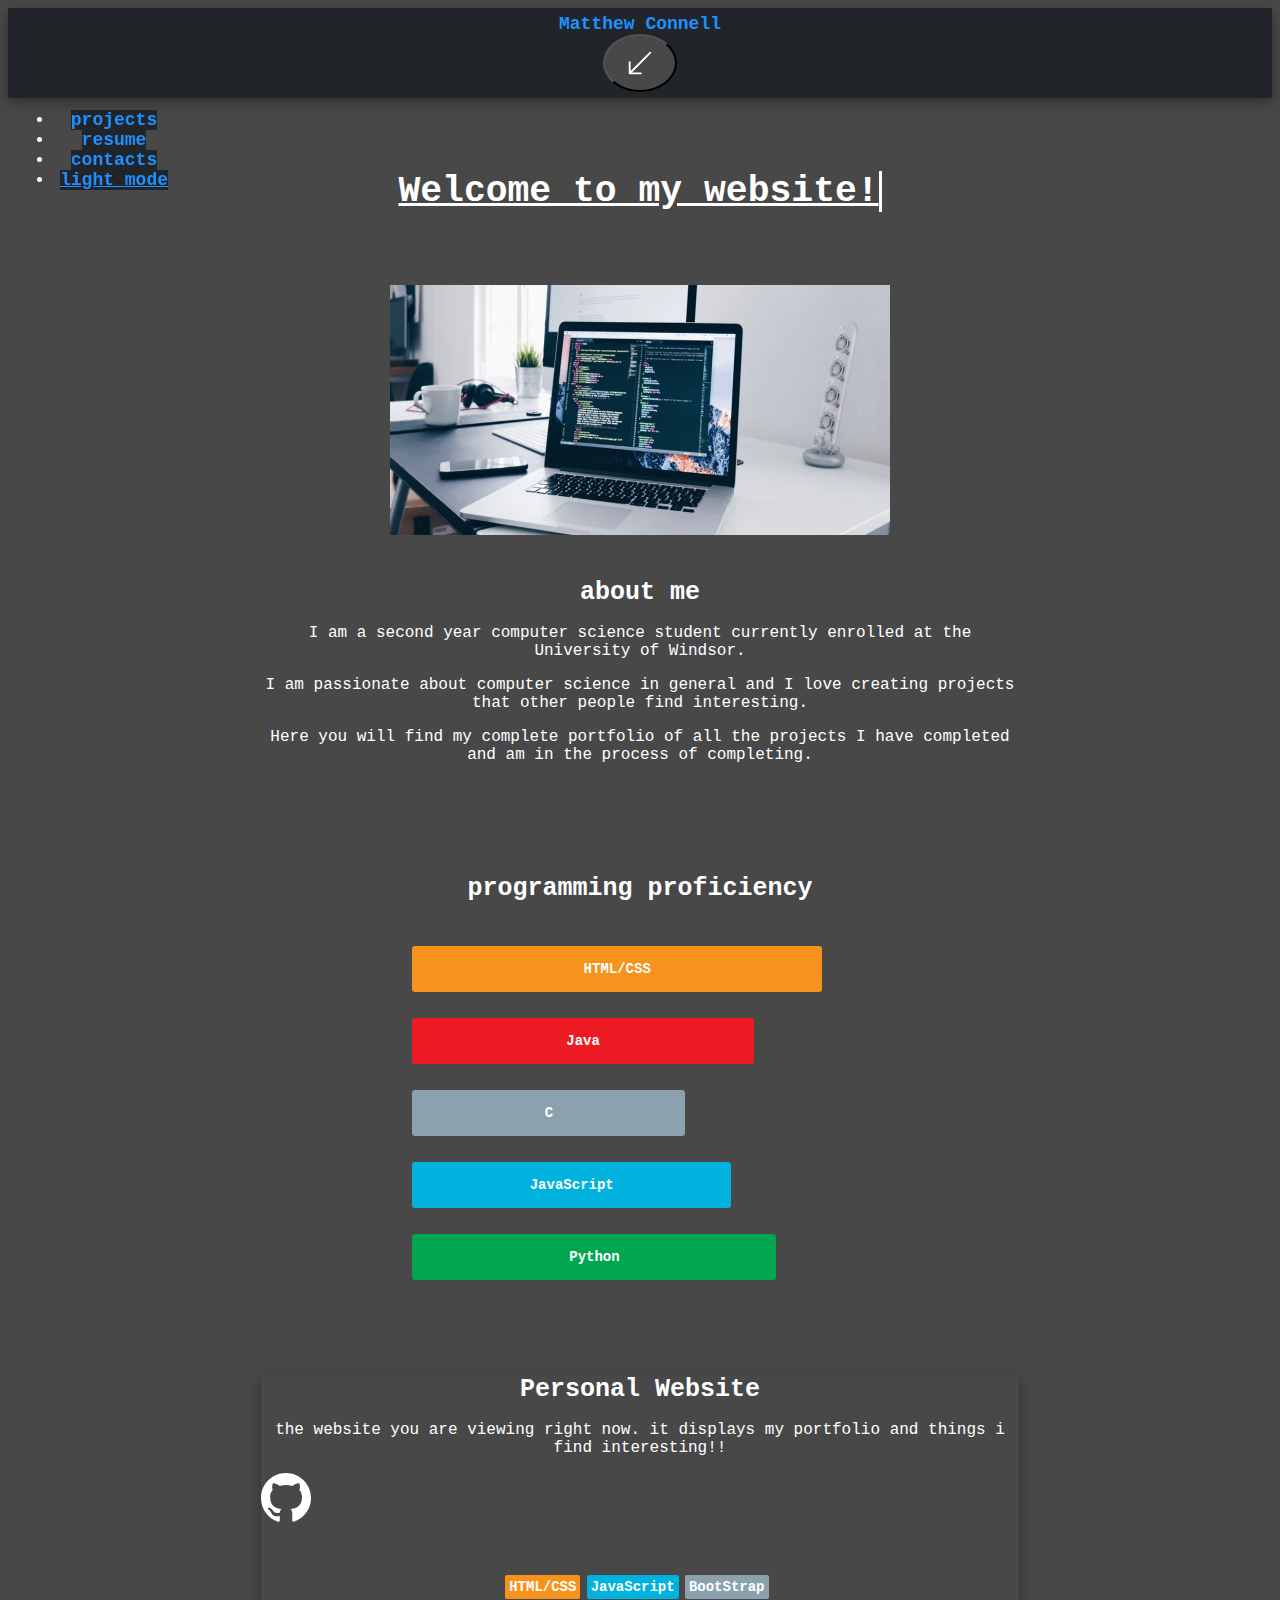
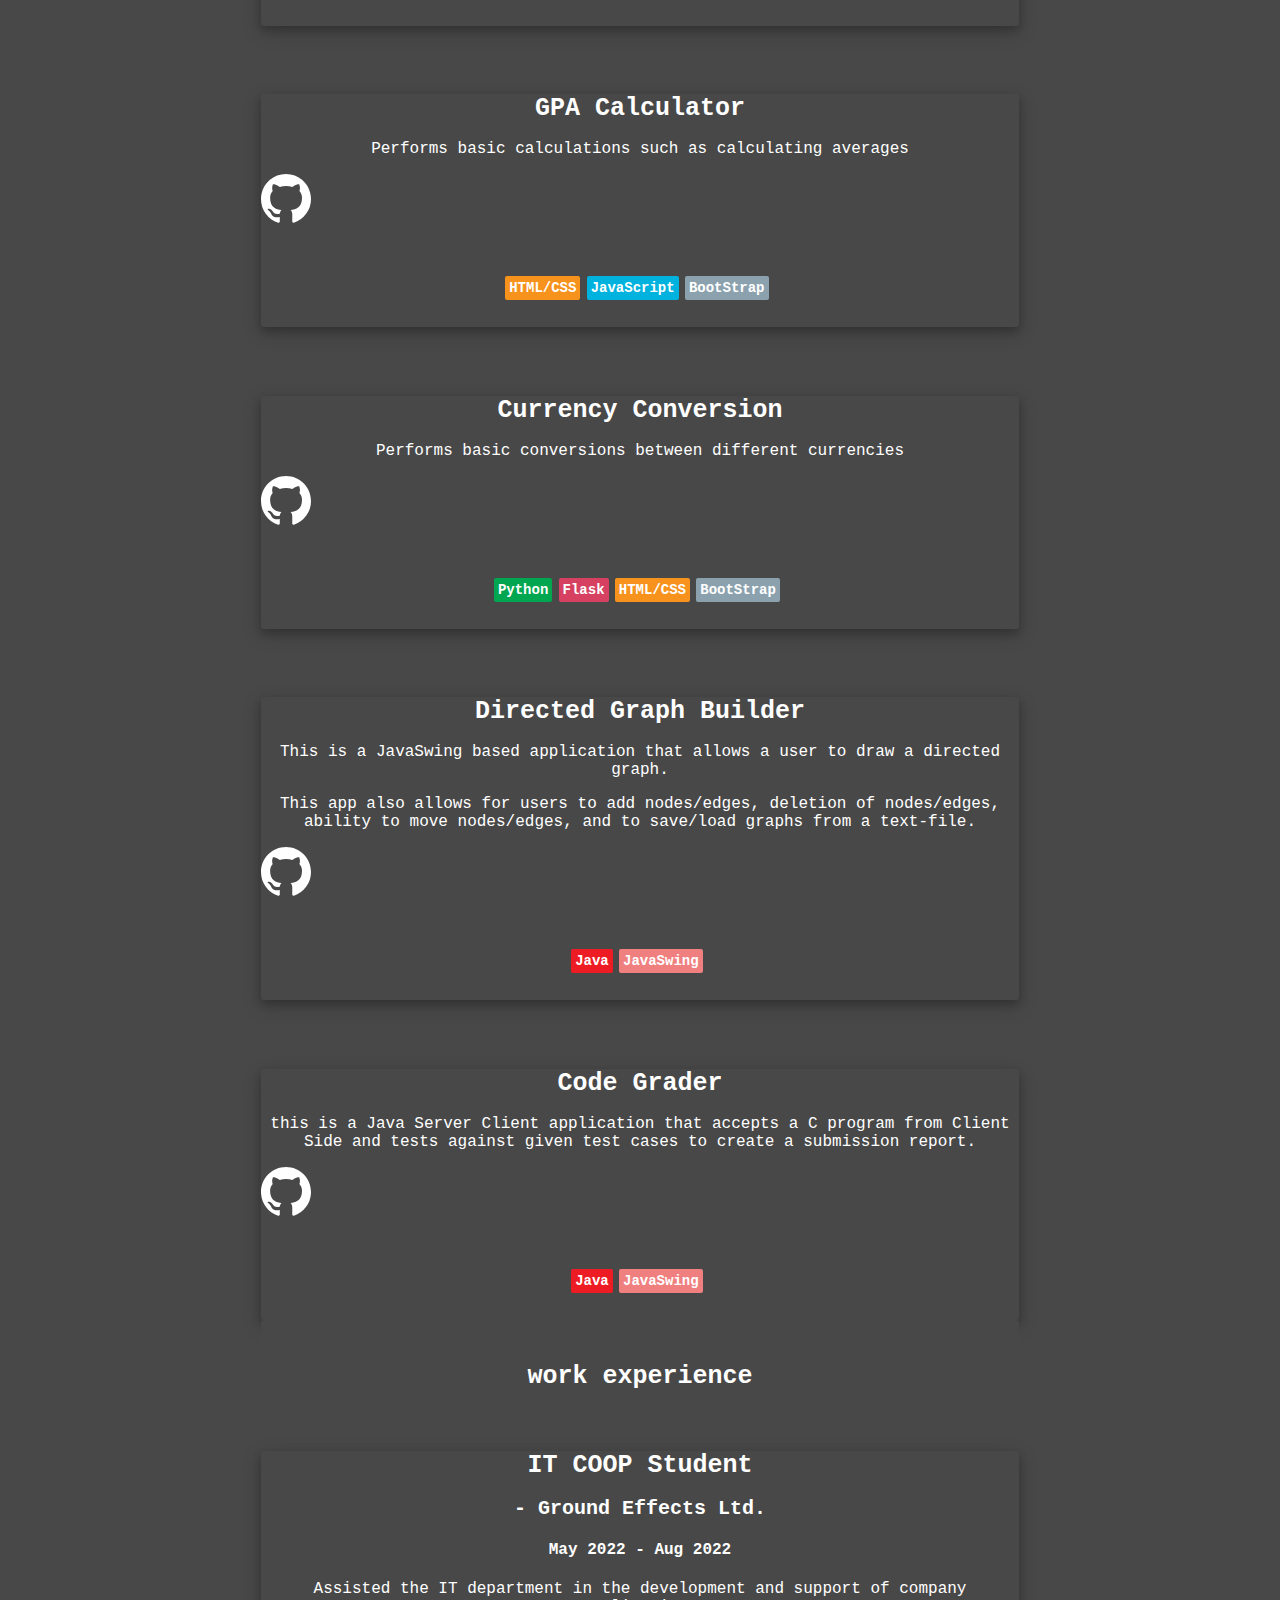
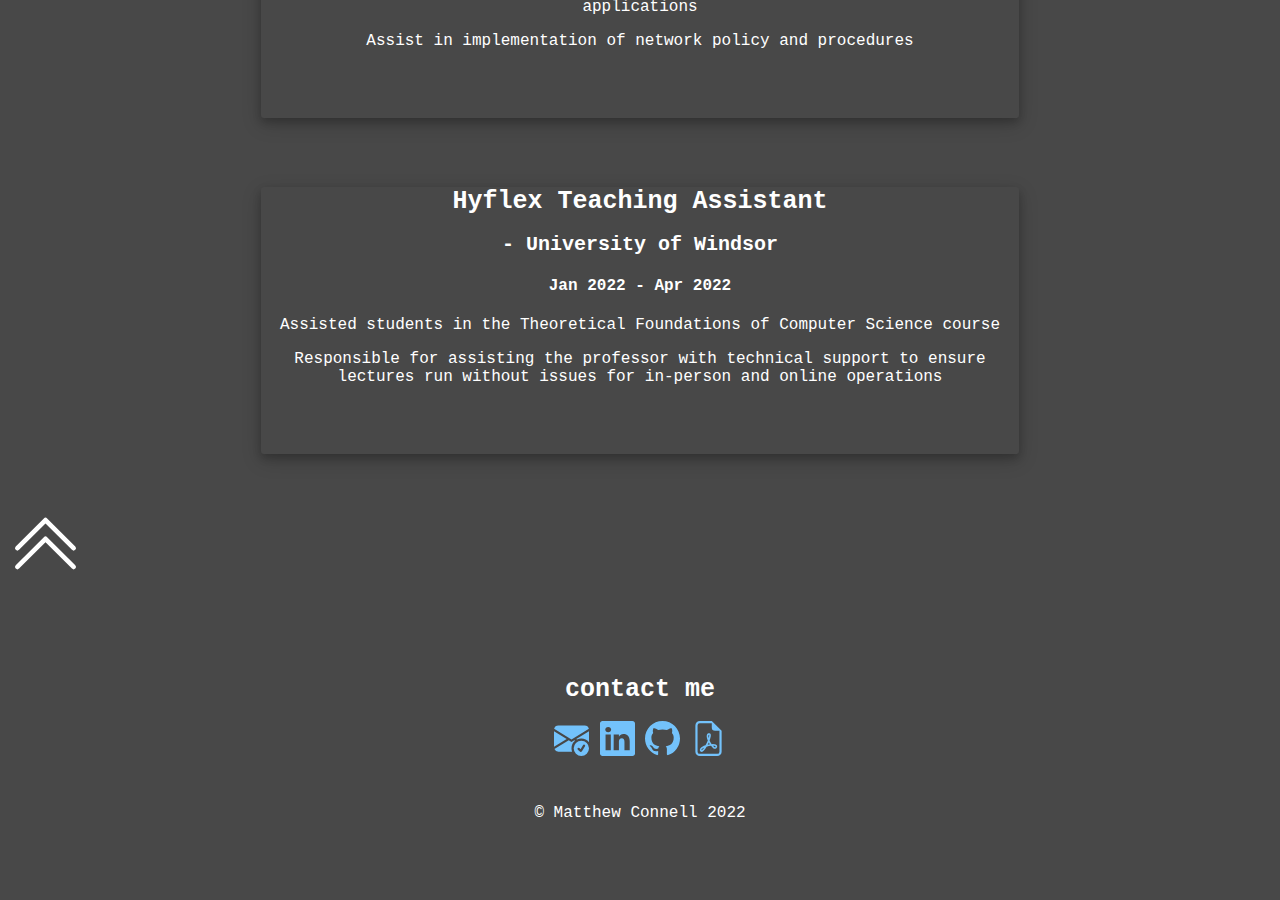
==== index.html @ 7f00cccf "Update index.html" ====
<!DOCTYPE html>
<html>
	<head class="sticky-top" style="background-color: #212529;">
		<meta charset="utf-8">
		<meta name="viewport" content="width=device-width, initial-scale=1">

		<link id="theme" rel="stylesheet" type="text/css" href="dark-theme.css" /> 
		<script rel="script"type="text/javascript" src="script.js"></script>

		<!-- CSS only -->
		<link href="https://cdn.jsdelivr.net/npm/bootstrap@5.1.2/dist/css/bootstrap.min.css" rel="stylesheet" integrity="sha384-uWxY/CJNBR+1zjPWmfnSnVxwRheevXITnMqoEIeG1LJrdI0GlVs/9cVSyPYXdcSF" crossorigin="anonymous">
		<!--Jquery-->
		<script src="https://ajax.googleapis.com/ajax/libs/jquery/3.6.0/jquery.min.js"></script>
		<!-- JavaScript Bundle with Popper -->
		<script src="https://cdn.jsdelivr.net/npm/bootstrap@5.1.2/dist/js/bootstrap.bundle.min.js" integrity="sha384-kQtW33rZJAHjgefvhyyzcGF3C5TFyBQBA13V1RKPf4uH+bwyzQxZ6CmMZHmNBEfJ" crossorigin="anonymous"></script>	
		<!--Bootstap icons-->
		<link rel=”stylesheet” href=”https://cdn.jsdelivr.net/npm/bootstrap-icons@1.8.0/font/bootstrap-icons.css” />
		

		<title>Matthew Connell</title>

		<link rel="icon" href="https://icons.iconarchive.com/icons/paomedia/small-n-flat/1024/terminal-icon.png">



	</head>


	<body class='container-fluid'>



		<nav id="top" class="navbar navbar-expand-md navbar-dark bg-dark sticky-top">
			<div class="container-fluid" style="background-color: #212529;">
				<a class="navbar-brand" href="#">Matthew Connell</a>
				<div class="navbar-header">
					<button type="button" onclick="toggleButtonIcon()" class="navbar-toggler" data-bs-toggle="collapse" data-bs-target="#navbarHeaderCollapse" aria-expanded="false" aria-label="Toggle navigation">
						<svg id="iconSvg" xmlns="http://www.w3.org/2000/svg" width="30" height="30" fill="currentColor" class="bi bi-arrow-down-left" viewBox="0 0 16 16">
							<path id="iconPath" fill-rule="evenodd" d="M2 13.5a.5.5 0 0 0 .5.5h6a.5.5 0 0 0 0-1H3.707L13.854 2.854a.5.5 0 0 0-.708-.708L3 12.293V7.5a.5.5 0 0 0-1 0v6z"/>
						  </svg>
					</button>
				</div>
				<div class="collapse navbar-collapse justify-content-end" id="navbarHeaderCollapse">
					
						<ul class="nav navbar-nav navbar-right">
							<li class="nav-item"style="min-width: 120px;">
								<a onclick="toggleButtonIcon()" href="#project1" class="nav-link text-light">projects</a>
							</li>
							<li class="nav-item"style="min-width: 120px;">
								<a onclick="toggleButtonIcon()" href="Connell_Matthew_ResumeS2022.pdf" class="nav-link active text-light">resume</a>
							</li>
							<li class="nav-item"style="min-width: 120px;">
								<a onclick="toggleButtonIcon()" href="#contacts" class="nav-link text-light">contacts</a>
							</li>
							<li class="nav-item"style="min-width: 120px;">
								<a  onclick="toggleTheme()" class="nav-link text-light"tabindex="-1" id="myText" style="text-decoration: underline;">light mode</a>
							</li>
						</ul>

				</div>
			</div>

		</nav>
	

<!-- here is a change-->

		<br>
		<div class="wrapper">
			<div class="typing-demo">
			Welcome to my website!<br>
			</div>
		</div>
		
		<br>
	
		<img src="coding.webp"class = "img" width="500" height="250">

		<br>
		
		<div class = "container" id = "aboutme">
			<h1>about me</h1>
			<title>about me</title>
			<p>I am a second year computer science student currently enrolled at the University of Windsor.</p>
			<p>I am passionate about computer science in general and I love creating projects that other people find interesting.</p>
			<p>Here you will find my complete portfolio of all the projects I have completed and am in the process of completing.</p>
			<br>

		</div>
		<br><br>

		<div class="container-prog">
			<h1>programming proficiency</h1>
			<br>
			<div class="container-prog">
				<div class="skills html"><p style="font-size: 14px;">HTML/CSS</p></div>
			</div>
			<br>
			<div class="container-prog">
				<div class="skills java"><p style="font-size: 14px;">Java</p></div>
			</div>
			<br>
			<div class="container-prog">
				<div class="skills c"><p style="font-size: 14px;">C</p></div>
			</div>
			<br>
			<div class="container-prog">
				<div class="skills js"><p style="font-size: 14px;">JavaScript</p></div>
			</div>
			<br>
			<div class="container-prog">
				<div class="skills python"><p style="font-size: 14px;">Python</p></div>
			</div>
			<br>
		</div>

		<br><br>

		<div class="container" id="project1" style="  box-shadow: 0 4px 8px 0 rgba(0, 0, 0, 0.2), 0 6px 20px 0 rgba(0, 0, 0, 0.19);">
			<h1>
				
			</h1>
			<h1>Personal Website</h1>
			<p>the website you are viewing right now. it displays my portfolio and things i find interesting!!</p>

			<div class="d-flex justify-content-center align-items-center" style="height:75px;">
				<a class="github" href="https://github.com/matt-connell/matt-connell.github.io">
					<svg xmlns="http://www.w3.org/2000/svg" width="50" height="50" fill="currentColor" class="bi bi-github" viewBox="0 0 16 16">
						<path d="M8 0C3.58 0 0 3.58 0 8c0 3.54 2.29 6.53 5.47 7.59.4.07.55-.17.55-.38 0-.19-.01-.82-.01-1.49-2.01.37-2.53-.49-2.69-.94-.09-.23-.48-.94-.82-1.13-.28-.15-.68-.52-.01-.53.63-.01 1.08.58 1.23.82.72 1.21 1.87.87 2.33.66.07-.52.28-.87.51-1.07-1.78-.2-3.64-.89-3.64-3.95 0-.87.31-1.59.82-2.15-.08-.2-.36-1.02.08-2.12 0 0 .67-.21 2.2.82.64-.18 1.32-.27 2-.27.68 0 1.36.09 2 .27 1.53-1.04 2.2-.82 2.2-.82.44 1.1.16 1.92.08 2.12.51.56.82 1.27.82 2.15 0 3.07-1.87 3.75-3.65 3.95.29.25.54.73.54 1.48 0 1.07-.01 1.93-.01 2.2 0 .21.15.46.55.38A8.012 8.012 0 0 0 16 8c0-4.42-3.58-8-8-8z"/>
					</svg>
				</a>
			</div>
			<br>
			<div class="center">
				<span class="badge rounded-pill bg-html"> HTML/CSS </span>&nbsp;
				<span class="badge rounded-pill bg-js"> JavaScript </span>&nbsp;
				<span class="badge rounded-pill bg-bs"> BootStrap </span>&nbsp;
			</div>
			<br>
		</div>

		<br><br>

		<div class="container"  id="project2" style="  box-shadow: 0 4px 8px 0 rgba(0, 0, 0, 0.2), 0 6px 20px 0 rgba(0, 0, 0, 0.19);">
			<h1>GPA Calculator</h1>
			<p>Performs basic calculations such as calculating averages</p>

			<div class="d-flex justify-content-center align-items-center" style="height:75px;">
				<a class="github" href="https://github.com/matt-connell/GPA-Calculator">
					<svg xmlns="http://www.w3.org/2000/svg" width="50" height="50" fill="currentColor" class="bi bi-github" viewBox="0 0 16 16">
						<path d="M8 0C3.58 0 0 3.58 0 8c0 3.54 2.29 6.53 5.47 7.59.4.07.55-.17.55-.38 0-.19-.01-.82-.01-1.49-2.01.37-2.53-.49-2.69-.94-.09-.23-.48-.94-.82-1.13-.28-.15-.68-.52-.01-.53.63-.01 1.08.58 1.23.82.72 1.21 1.87.87 2.33.66.07-.52.28-.87.51-1.07-1.78-.2-3.64-.89-3.64-3.95 0-.87.31-1.59.82-2.15-.08-.2-.36-1.02.08-2.12 0 0 .67-.21 2.2.82.64-.18 1.32-.27 2-.27.68 0 1.36.09 2 .27 1.53-1.04 2.2-.82 2.2-.82.44 1.1.16 1.92.08 2.12.51.56.82 1.27.82 2.15 0 3.07-1.87 3.75-3.65 3.95.29.25.54.73.54 1.48 0 1.07-.01 1.93-.01 2.2 0 .21.15.46.55.38A8.012 8.012 0 0 0 16 8c0-4.42-3.58-8-8-8z"/>
					</svg>
				</a>
			</div>
			<br>
			<div class="center">
				<span class="badge rounded-pill bg-html"> HTML/CSS </span>&nbsp;
				<span class="badge rounded-pill bg-js"> JavaScript </span>&nbsp;
				<span class="badge rounded-pill bg-bs"> BootStrap </span>&nbsp;
			</div>
			<br>

		</div>

		<br><br>
		
		<div class="container"  id="project3" style="  box-shadow: 0 4px 8px 0 rgba(0, 0, 0, 0.2), 0 6px 20px 0 rgba(0, 0, 0, 0.19);">
			<h1>Currency Conversion</h1>
			<p>Performs basic conversions between different currencies</p>

			<div class="d-flex justify-content-center align-items-center" style="height:75px;">
				<a class="github" href="https://github.com/matt-connell/Currency-Conversion">
					<svg xmlns="http://www.w3.org/2000/svg" width="50" height="50" fill="currentColor" class="bi bi-github" viewBox="0 0 16 16">
						<path d="M8 0C3.58 0 0 3.58 0 8c0 3.54 2.29 6.53 5.47 7.59.4.07.55-.17.55-.38 0-.19-.01-.82-.01-1.49-2.01.37-2.53-.49-2.69-.94-.09-.23-.48-.94-.82-1.13-.28-.15-.68-.52-.01-.53.63-.01 1.08.58 1.23.82.72 1.21 1.87.87 2.33.66.07-.52.28-.87.51-1.07-1.78-.2-3.64-.89-3.64-3.95 0-.87.31-1.59.82-2.15-.08-.2-.36-1.02.08-2.12 0 0 .67-.21 2.2.82.64-.18 1.32-.27 2-.27.68 0 1.36.09 2 .27 1.53-1.04 2.2-.82 2.2-.82.44 1.1.16 1.92.08 2.12.51.56.82 1.27.82 2.15 0 3.07-1.87 3.75-3.65 3.95.29.25.54.73.54 1.48 0 1.07-.01 1.93-.01 2.2 0 .21.15.46.55.38A8.012 8.012 0 0 0 16 8c0-4.42-3.58-8-8-8z"/>
					</svg>
				</a>
			</div>
			<br>
			<div class="center">
				<span class="badge rounded-pill bg-py"> Python </span>&nbsp;
				<span class="badge rounded-pill bg-fl"> Flask </span>&nbsp;
				<span class="badge rounded-pill bg-html"> HTML/CSS </span>&nbsp;
				<span class="badge rounded-pill bg-bs"> BootStrap </span>&nbsp;

			</div>
			<br>
		</div>
		<br><br>
		
		<div class="container"  id="project4" style="  box-shadow: 0 4px 8px 0 rgba(0, 0, 0, 0.2), 0 6px 20px 0 rgba(0, 0, 0, 0.19);">
			<h1>Directed Graph Builder</h1>
			<p>This is a JavaSwing based application that allows a user to draw a directed graph.</p>
			<p>This app also allows for users to add nodes/edges, deletion of nodes/edges, ability to move nodes/edges, and to save/load graphs from a text-file.</p>

			<div class="d-flex justify-content-center align-items-center" style="height:75px;">
				<a class="github" href="https://github.com/matt-connell/Directed-Graph-Builder">
					<svg xmlns="http://www.w3.org/2000/svg" width="50" height="50" fill="currentColor" class="bi bi-github" viewBox="0 0 16 16">
						<path d="M8 0C3.58 0 0 3.58 0 8c0 3.54 2.29 6.53 5.47 7.59.4.07.55-.17.55-.38 0-.19-.01-.82-.01-1.49-2.01.37-2.53-.49-2.69-.94-.09-.23-.48-.94-.82-1.13-.28-.15-.68-.52-.01-.53.63-.01 1.08.58 1.23.82.72 1.21 1.87.87 2.33.66.07-.52.28-.87.51-1.07-1.78-.2-3.64-.89-3.64-3.95 0-.87.31-1.59.82-2.15-.08-.2-.36-1.02.08-2.12 0 0 .67-.21 2.2.82.64-.18 1.32-.27 2-.27.68 0 1.36.09 2 .27 1.53-1.04 2.2-.82 2.2-.82.44 1.1.16 1.92.08 2.12.51.56.82 1.27.82 2.15 0 3.07-1.87 3.75-3.65 3.95.29.25.54.73.54 1.48 0 1.07-.01 1.93-.01 2.2 0 .21.15.46.55.38A8.012 8.012 0 0 0 16 8c0-4.42-3.58-8-8-8z"/>
					</svg>
				</a>
			</div>
			<br>
			<div class="center">
				<span class="badge rounded-pill bg-java"> Java </span>&nbsp;
				<span class="badge rounded-pill bg-javasw"> JavaSwing </span>&nbsp;

			</div>
			<br>
		</div>
		<br><br>
		
		<div class="container"  id="project5" style="  box-shadow: 0 4px 8px 0 rgba(0, 0, 0, 0.2), 0 6px 20px 0 rgba(0, 0, 0, 0.19);">
			<h1>Code Grader</h1>
			<p>this is a Java Server Client application that accepts a C program from Client Side and tests against given test cases to create a submission report.</p>
			<div class="d-flex justify-content-center align-items-center" style="height:75px;">
				<a class="github" href="https://github.com/matt-connell/Code-Grader">
					<svg xmlns="http://www.w3.org/2000/svg" width="50" height="50" fill="currentColor" class="bi bi-github" viewBox="0 0 16 16">
						<path d="M8 0C3.58 0 0 3.58 0 8c0 3.54 2.29 6.53 5.47 7.59.4.07.55-.17.55-.38 0-.19-.01-.82-.01-1.49-2.01.37-2.53-.49-2.69-.94-.09-.23-.48-.94-.82-1.13-.28-.15-.68-.52-.01-.53.63-.01 1.08.58 1.23.82.72 1.21 1.87.87 2.33.66.07-.52.28-.87.51-1.07-1.78-.2-3.64-.89-3.64-3.95 0-.87.31-1.59.82-2.15-.08-.2-.36-1.02.08-2.12 0 0 .67-.21 2.2.82.64-.18 1.32-.27 2-.27.68 0 1.36.09 2 .27 1.53-1.04 2.2-.82 2.2-.82.44 1.1.16 1.92.08 2.12.51.56.82 1.27.82 2.15 0 3.07-1.87 3.75-3.65 3.95.29.25.54.73.54 1.48 0 1.07-.01 1.93-.01 2.2 0 .21.15.46.55.38A8.012 8.012 0 0 0 16 8c0-4.42-3.58-8-8-8z"/>
					</svg>
				</a>
			</div>
			<br>

			<div class="center">
				<span class="badge rounded-pill bg-java"> Java </span>&nbsp;
				<span class="badge rounded-pill bg-javasw"> JavaSwing </span>&nbsp;

			</div>
			<br>
		</div>

		<div class = "container" id = "work">
			<br>
			<h1>work experience</h1>
			<br>
		</div>

		<div class="container"  id="work" style="  box-shadow: 0 4px 8px 0 rgba(0, 0, 0, 0.2), 0 6px 20px 0 rgba(0, 0, 0, 0.19);">
			<h1 class="work">IT COOP Student</h1>
			<h2>- Ground Effects Ltd.</h2>
			<h4 class="date">May 2022 - Aug 2022</h4>
			<p>Assisted the IT department in the development and support of company applications</p>
			<p>Assist in implementation of network policy and procedures</p>
			<br>

			<br>
		</div>

		<br><br>

		<div class="container"  style="  box-shadow: 0 4px 8px 0 rgba(0, 0, 0, 0.2), 0 6px 20px 0 rgba(0, 0, 0, 0.19);">
			<h1 class="work">Hyflex Teaching Assistant</h1>
			<h2>- University of Windsor</h2>
			<h4 class="date">Jan 2022 - Apr 2022</h4>
			<p>Assisted students in the Theoretical Foundations of Computer Science course</p>
			<p>Responsible for assisting the professor with technical support to ensure lectures run without issues for in-person and online operations</p>
			<br>

			<br>
		</div>

		<br><br>


		<div class="d-flex justify-content-center align-items-center" style="height:100px;">
			<a class="topBtn" id="top" onclick="topFunction()" style="font-weight: bold;">
				<svg xmlns="http://www.w3.org/2000/svg" width="75" height="75" fill="currentColor" class="bi bi-chevron-double-up" viewBox="0 0 16 16">
					<path fill-rule="evenodd" d="M7.646 2.646a.5.5 0 0 1 .708 0l6 6a.5.5 0 0 1-.708.708L8 3.707 2.354 9.354a.5.5 0 1 1-.708-.708l6-6z"/>
					<path fill-rule="evenodd" d="M7.646 6.646a.5.5 0 0 1 .708 0l6 6a.5.5 0 0 1-.708.708L8 7.707l-5.646 5.647a.5.5 0 0 1-.708-.708l6-6z"/>
				  </svg>
			</a>
		</div>
		<br><br>



		<div class="container-fluid" style="text-align: center;" id="contacts">
			<h1>contact me</h1>

			<a class="links" href="mailto:matt.connell02@gmail.com">
				<svg xmlns="http://www.w3.org/2000/svg" width="35" height="35" fill="currentColor" class="bi bi-envelope-check-fill" viewBox="0 0 16 16">
					<path d="M.05 3.555A2 2 0 0 1 2 2h12a2 2 0 0 1 1.95 1.555L8 8.414.05 3.555ZM0 4.697v7.104l5.803-3.558L0 4.697ZM6.761 8.83l-6.57 4.026A2 2 0 0 0 2 14h6.256A4.493 4.493 0 0 1 8 12.5a4.49 4.49 0 0 1 1.606-3.446l-.367-.225L8 9.586l-1.239-.757ZM16 4.697v4.974A4.491 4.491 0 0 0 12.5 8a4.49 4.49 0 0 0-1.965.45l-.338-.207L16 4.697Z"/>
					<path d="M16 12.5a3.5 3.5 0 1 1-7 0 3.5 3.5 0 0 1 7 0Zm-1.993-1.679a.5.5 0 0 0-.686.172l-1.17 1.95-.547-.547a.5.5 0 0 0-.708.708l.774.773a.75.75 0 0 0 1.174-.144l1.335-2.226a.5.5 0 0 0-.172-.686Z"/>
				</svg>
			</a>
			<a class="links" href="https://www.linkedin.com/in/matthew-connell-a31922184/">
				<svg xmlns="http://www.w3.org/2000/svg" width="35" height="35" fill="currentColor" class="bi bi-linkedin" viewBox="0 0 16 16">
					<path d="M0 1.146C0 .513.526 0 1.175 0h13.65C15.474 0 16 .513 16 1.146v13.708c0 .633-.526 1.146-1.175 1.146H1.175C.526 16 0 15.487 0 14.854V1.146zm4.943 12.248V6.169H2.542v7.225h2.401zm-1.2-8.212c.837 0 1.358-.554 1.358-1.248-.015-.709-.52-1.248-1.342-1.248-.822 0-1.359.54-1.359 1.248 0 .694.521 1.248 1.327 1.248h.016zm4.908 8.212V9.359c0-.216.016-.432.08-.586.173-.431.568-.878 1.232-.878.869 0 1.216.662 1.216 1.634v3.865h2.401V9.25c0-2.22-1.184-3.252-2.764-3.252-1.274 0-1.845.7-2.165 1.193v.025h-.016a5.54 5.54 0 0 1 .016-.025V6.169h-2.4c.03.678 0 7.225 0 7.225h2.4z"/>
				</svg>
			</a>
			<a class="links" href="https://github.com/matt-connell">
				<svg xmlns="http://www.w3.org/2000/svg" width="35" height="35" fill="currentColor" class="bi bi-github" viewBox="0 0 16 16">
					<path d="M8 0C3.58 0 0 3.58 0 8c0 3.54 2.29 6.53 5.47 7.59.4.07.55-.17.55-.38 0-.19-.01-.82-.01-1.49-2.01.37-2.53-.49-2.69-.94-.09-.23-.48-.94-.82-1.13-.28-.15-.68-.52-.01-.53.63-.01 1.08.58 1.23.82.72 1.21 1.87.87 2.33.66.07-.52.28-.87.51-1.07-1.78-.2-3.64-.89-3.64-3.95 0-.87.31-1.59.82-2.15-.08-.2-.36-1.02.08-2.12 0 0 .67-.21 2.2.82.64-.18 1.32-.27 2-.27.68 0 1.36.09 2 .27 1.53-1.04 2.2-.82 2.2-.82.44 1.1.16 1.92.08 2.12.51.56.82 1.27.82 2.15 0 3.07-1.87 3.75-3.65 3.95.29.25.54.73.54 1.48 0 1.07-.01 1.93-.01 2.2 0 .21.15.46.55.38A8.012 8.012 0 0 0 16 8c0-4.42-3.58-8-8-8z"/>
				</svg>
			</a>
			<a class="links" href="Connell_Matthew_ResumeS2022.pdf">
				<svg xmlns="http://www.w3.org/2000/svg" width="35" height="35" fill="currentColor" class="bi bi-file-earmark-pdf" viewBox="0 0 16 16">
					<path d="M14 14V4.5L9.5 0H4a2 2 0 0 0-2 2v12a2 2 0 0 0 2 2h8a2 2 0 0 0 2-2zM9.5 3A1.5 1.5 0 0 0 11 4.5h2V14a1 1 0 0 1-1 1H4a1 1 0 0 1-1-1V2a1 1 0 0 1 1-1h5.5v2z"/>
					<path d="M4.603 14.087a.81.81 0 0 1-.438-.42c-.195-.388-.13-.776.08-1.102.198-.307.526-.568.897-.787a7.68 7.68 0 0 1 1.482-.645 19.697 19.697 0 0 0 1.062-2.227 7.269 7.269 0 0 1-.43-1.295c-.086-.4-.119-.796-.046-1.136.075-.354.274-.672.65-.823.192-.077.4-.12.602-.077a.7.7 0 0 1 .477.365c.088.164.12.356.127.538.007.188-.012.396-.047.614-.084.51-.27 1.134-.52 1.794a10.954 10.954 0 0 0 .98 1.686 5.753 5.753 0 0 1 1.334.05c.364.066.734.195.96.465.12.144.193.32.2.518.007.192-.047.382-.138.563a1.04 1.04 0 0 1-.354.416.856.856 0 0 1-.51.138c-.331-.014-.654-.196-.933-.417a5.712 5.712 0 0 1-.911-.95 11.651 11.651 0 0 0-1.997.406 11.307 11.307 0 0 1-1.02 1.51c-.292.35-.609.656-.927.787a.793.793 0 0 1-.58.029zm1.379-1.901c-.166.076-.32.156-.459.238-.328.194-.541.383-.647.547-.094.145-.096.25-.04.361.01.022.02.036.026.044a.266.266 0 0 0 .035-.012c.137-.056.355-.235.635-.572a8.18 8.18 0 0 0 .45-.606zm1.64-1.33a12.71 12.71 0 0 1 1.01-.193 11.744 11.744 0 0 1-.51-.858 20.801 20.801 0 0 1-.5 1.05zm2.446.45c.15.163.296.3.435.41.24.19.407.253.498.256a.107.107 0 0 0 .07-.015.307.307 0 0 0 .094-.125.436.436 0 0 0 .059-.2.095.095 0 0 0-.026-.063c-.052-.062-.2-.152-.518-.209a3.876 3.876 0 0 0-.612-.053zM8.078 7.8a6.7 6.7 0 0 0 .2-.828c.031-.188.043-.343.038-.465a.613.613 0 0 0-.032-.198.517.517 0 0 0-.145.04c-.087.035-.158.106-.196.283-.04.192-.03.469.046.822.024.111.054.227.09.346z"/>
				  </svg>
			</a>

			<br><br>
			<p>© Matthew Connell 2022</p>

			<br>

		</div>


</body><!-- these must be the last two lines of an HTML document --><grammarly-desktop-integration data-grammarly-shadow-root="true"></grammarly-desktop-integration></html>
---- dark-theme.css ----
head {
  float: center;
	font-weight: bolder;
	color: black;
  font-family: Lucida Grande;
  font-size: 20px;
}

h1{
  color: white;
  font-weight: bolder;
  font-family: monospace;
  font-size: 25px;
  text-align: center;
}

h2{
  color:white;
  font-weight: bolder;
  font-family: monospace;
  font-size: 20px;
  text-align: center; 
}

h3{
  color: white;
  font-weight: bolder;
  font-family: monospace;
  font-size: 20px;
  text-align: center;
}


.date{
  color: white;
  font-weight: bolder;
  font-family: monospace;
  font-size: 16px;
  text-align: center;   
}

.title{

  font-weight: bolder;
  font-family: monospace;
  font-size: 30px;
  text-align: center;
}



body{
  text-align: left;
  background-color:rgb(72,72,72);
  font: 1.4em Arial, sans-serif;
}

ul{
  position: fixed;

}
nav{
  text-align: center;
  position: -webkit-sticky;
  background-color:#212529;
  color: white;
  font-weight: bolder;
  font-family: monospace;
  font-size: 18px;
  text-align: center;
}
nav a:hover{
  background-color:#212529;
  color: dodgerblue;
}
nav a{
  background-color:#212529;
  color: dodgerblue;
}

nav{
  position: -webkit-sticky;
  position: sticky;
  top: 0;
  background-color: #212529;
  padding: 6px;
  box-shadow: 0 4px 8px 0 rgba(0, 0, 0, 0.2), 0 6px 20px 0 rgba(0, 0, 0, 0.19);
  
  
}



.img{
  display: block;
  margin-left: auto;
  margin-right:auto;

}

p{

  font-family: monospace; 
  font-size: 16px;
  text-align: center;
  color: white;
}


.border{
  border-style: inset;
  margin-left: 27%;
  margin-right: 27%;
  
}

a{
  color: orange;
  font-weight: bolder;
  font-family: monospace;
  font-size: 18px;
  text-align: center;
  background-color:rgb(72,72,72);
  text-decoration: none;
}

.links{
  color: #73c2fb;
  font-weight: bolder;
  font-family: monospace;
  font-size: 18px;
  text-align: center;
  background-color:rgb(72,72,72);
  text-decoration: none;
}

.topBtn{
  color: white;
  font-weight: bolder;
  font-family: monospace;
  font-size: 18px;
  text-align: center;
  background-color:rgb(72,72,72);
  text-decoration: none;
}

a:hover{
  background-color: rgb(72,72,72);
  color: dodgerblue;
  text-decoration: none;
}

.github{
  color: white;
}



.linkedin{
  display: block;
  margin-left: auto;
  margin-right:auto;
  float: center;
}

button {
  padding: 12px 20px;
  color: white;
  background-color: rgb(72,72,72);
  border-radius: 50%;
  -moz-border-radius:50%;
  -webkit-border-radius:50%;
  text-align: center;
  margin-left: auto;
  margin-right: auto;
  align-items: center;
  justify-content: center;
  display: flex;
}


button:hover{
  box-shadow: 0 12px 16px 0 rgba(0,0,0,0.15),0 17px 50px 0 rgba(0,0,0,0.15);
}



.container {
  width: 60%;
  background-color: #ddd;
  margin-left: 20%;
  margin-right: 20%;
  border-radius: 3px;
  border: none;
  transition: all .2s ease-in-out;
}

.container:hover{
  transform: scale(1.05);
}

.container-prog{
  width: 60%;
  background-color: rgb(72,72,72);
  margin-left: 20%;
  margin-right: 20%;
  border-radius: 3px;
  border: none; 
}

.container-fluid {
  background-color: rgb(72,72,72);
}

.skills {
  text-align: left;
  padding-top: 1px;
  padding-bottom: 1px;
  font-size: 14;
  color: white;
  font-weight: bold;
  border-radius: 3px;
  border: none;
}

.html{width: 90%; background-color: #F7931D;}
.java{width: 75%; background-color: #ED1C24;}
.c{width: 60%; background-color: #8BA2AE;}
.python{width: 80%; background-color: #00A650;}
.js{width: 70%; background-color: #00B2DD;}

.container{
  background-color: rgb(72,72,72);
  margin-left: 20%;
  margin-right: 20%;
  border-radius: 3px;
  border: none;
  
}

.bg-html{
  background-color: #F7931D;
  font-family: monospace; 
  padding: 4px;
  font-size: 14px;
  text-align: center;
  color: white;
  font-weight: bold;
  justify-content: center;
  align-items: center;
}

.bg-js{
  background-color: #00B2DD;
  font-family: monospace; 
  padding: 4px;
  font-size: 14px;
  text-align: center;
  color: white;
  font-weight: bold;
  justify-content: center;
  align-items: center;
}

.bg-bs{
  background-color: #8BA2AE;
  font-family: monospace; 
  padding: 4px;
  font-size: 14px;
  text-align: center;
  color: white;
  font-weight: bold;
  justify-content: center;
  align-items: center;
}

.bg-py{
  background-color: #00A650;
  font-family: monospace; 
  padding: 4px;
  font-size: 14px;
  text-align: center;
  color: white;
  font-weight: bold;
  justify-content: center;
  align-items: center;
}

.bg-fl{
  background-color: #d64161;
  font-family: monospace; 
  padding: 4px;
  font-size: 14px;
  text-align: center;
  color: white;
  font-weight: bold;
  justify-content: center;
  align-items: center;
}


.bg-java{
  background-color: #ED1C24;
  font-family: monospace; 
  padding: 4px;
  font-size: 14px;
  text-align: center;
  color: white;
  font-weight: bold;
  justify-content: center;
  align-items: center;
}

.bg-javasw{
  background-color: 	#f08080;
  font-family: monospace; 
  padding: 4px;
  font-size: 14px;
  text-align: center;
  color: white;
  font-weight: bold;
  justify-content: center;
  align-items: center;
}

.rounded-pill{border-radius: 2px;}

.center{
  display: flex;
  justify-content: center;
  align-items: center;
}

.wrapper {
  height: 15vh;
  /*This part is important for centering*/
  display: flex;
  align-items: center;
  justify-content: center;
}

.typing-demo {
  width: 22ch;
  animation: typing 2s steps(22), blink .5s step-end infinite alternate;
  white-space: nowrap;
  overflow: hidden;
  border-right: 3px solid white;
  color: white;
  font-family: monospace;
  font-weight: bold;
  font-size: 2em;
  text-decoration: underline;
}

@keyframes typing {
  from {
    width: 0
  }
}
    
@keyframes blink {
  50% {
    border-color: transparent
  }
}
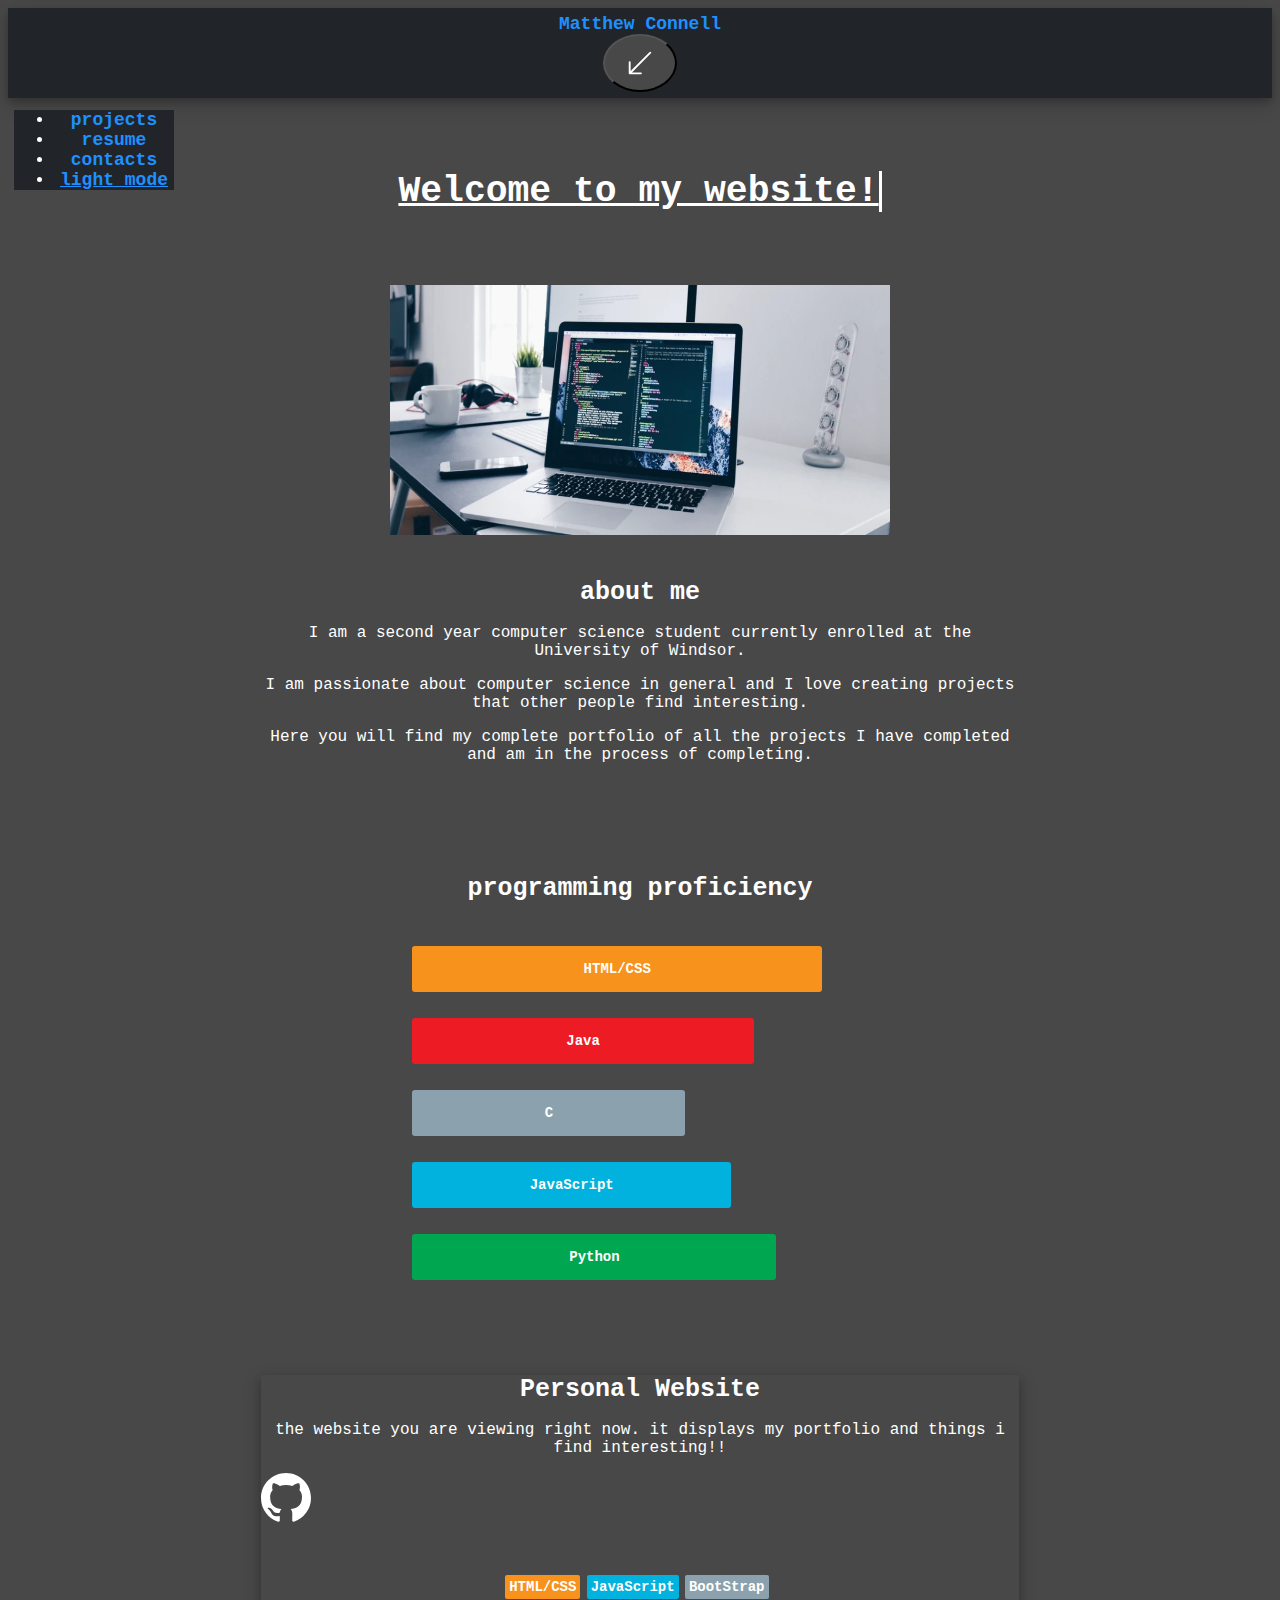
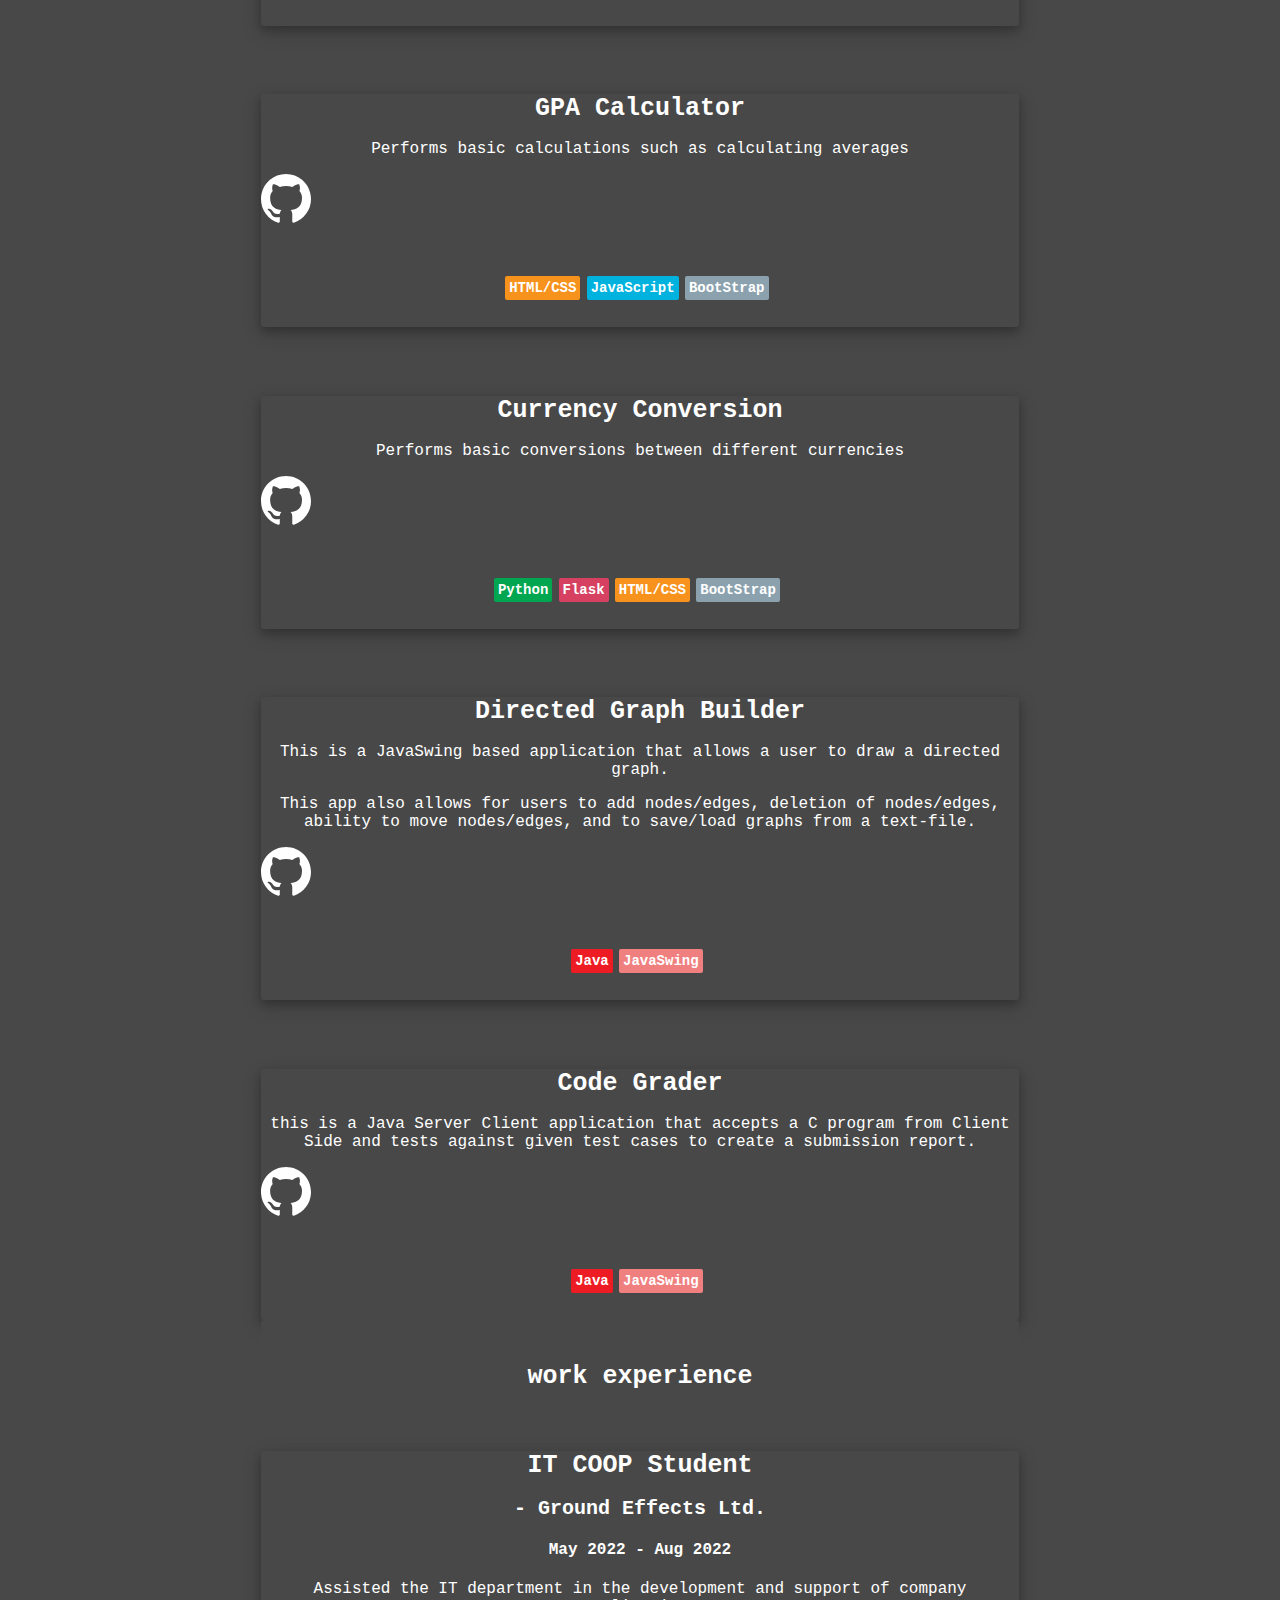
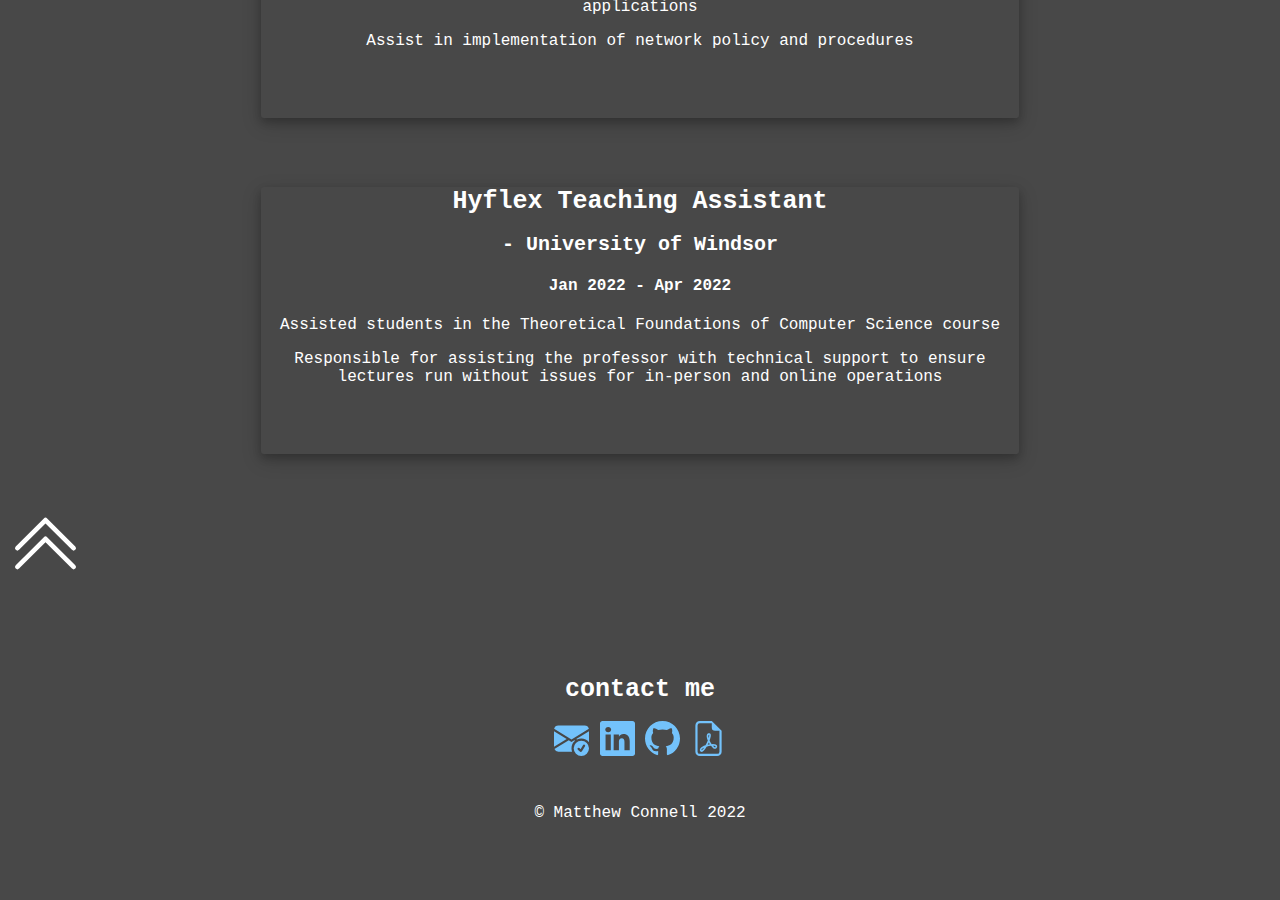
==== commit b636f09a: "fixing rendering error" ====
--- a/index.html
+++ b/index.html
@@ -32,7 +32,7 @@
 
 		<nav id="top" class="navbar navbar-expand-md navbar-dark bg-dark sticky-top">
 			<div class="container-fluid" style="background-color: #212529;">
-				<a class="navbar-brand" href="#">Matthew Connell</a>
+				<a class="navbar-brand" href="#" style="background-color: #212529;">Matthew Connell</a>
 				<div class="navbar-header">
 					<button type="button" onclick="toggleButtonIcon()" class="navbar-toggler" data-bs-toggle="collapse" data-bs-target="#navbarHeaderCollapse" aria-expanded="false" aria-label="Toggle navigation">
 						<svg id="iconSvg" xmlns="http://www.w3.org/2000/svg" width="30" height="30" fill="currentColor" class="bi bi-arrow-down-left" viewBox="0 0 16 16">
@@ -42,17 +42,17 @@
 				</div>
 				<div class="collapse navbar-collapse justify-content-end" id="navbarHeaderCollapse">
 					
-						<ul class="nav navbar-nav navbar-right">
-							<li class="nav-item"style="min-width: 120px;">
+						<ul class="nav navbar-nav navbar-right bg-dark"style="background-color: #212529;">
+							<li class="nav-item bg-dark"style="min-width: 120px; background-color: #212529;">
 								<a onclick="toggleButtonIcon()" href="#project1" class="nav-link text-light">projects</a>
 							</li>
-							<li class="nav-item"style="min-width: 120px;">
+							<li class="nav-item bg-dark"style="min-width: 120px; background-color: #212529;">
 								<a onclick="toggleButtonIcon()" href="Connell_Matthew_ResumeS2022.pdf" class="nav-link active text-light">resume</a>
 							</li>
-							<li class="nav-item"style="min-width: 120px;">
+							<li class="nav-item bg-dark"style="min-width: 120px; background-color: #212529;">
 								<a onclick="toggleButtonIcon()" href="#contacts" class="nav-link text-light">contacts</a>
 							</li>
-							<li class="nav-item"style="min-width: 120px;">
+							<li class="nav-item bg-dark"style="min-width: 120px; background-color: #212529;">
 								<a  onclick="toggleTheme()" class="nav-link text-light"tabindex="-1" id="myText" style="text-decoration: underline;">light mode</a>
 							</li>
 						</ul>
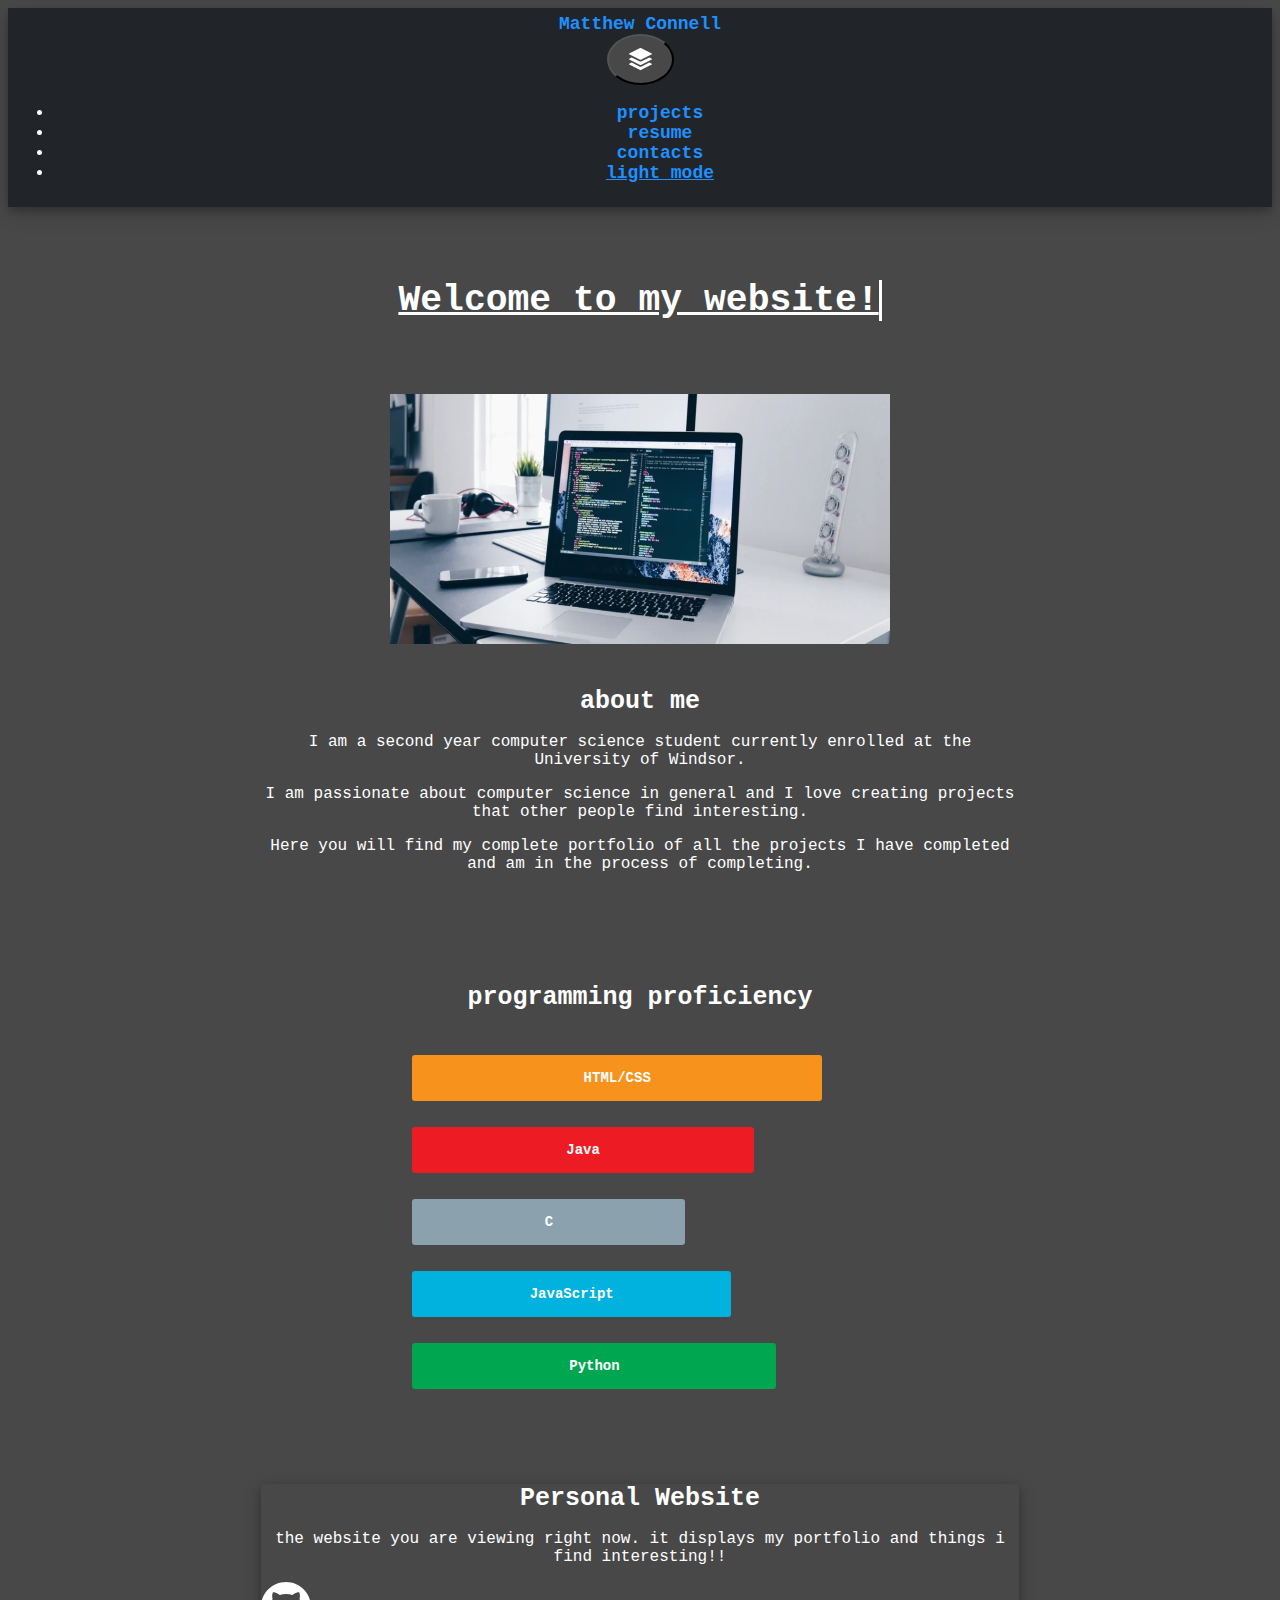
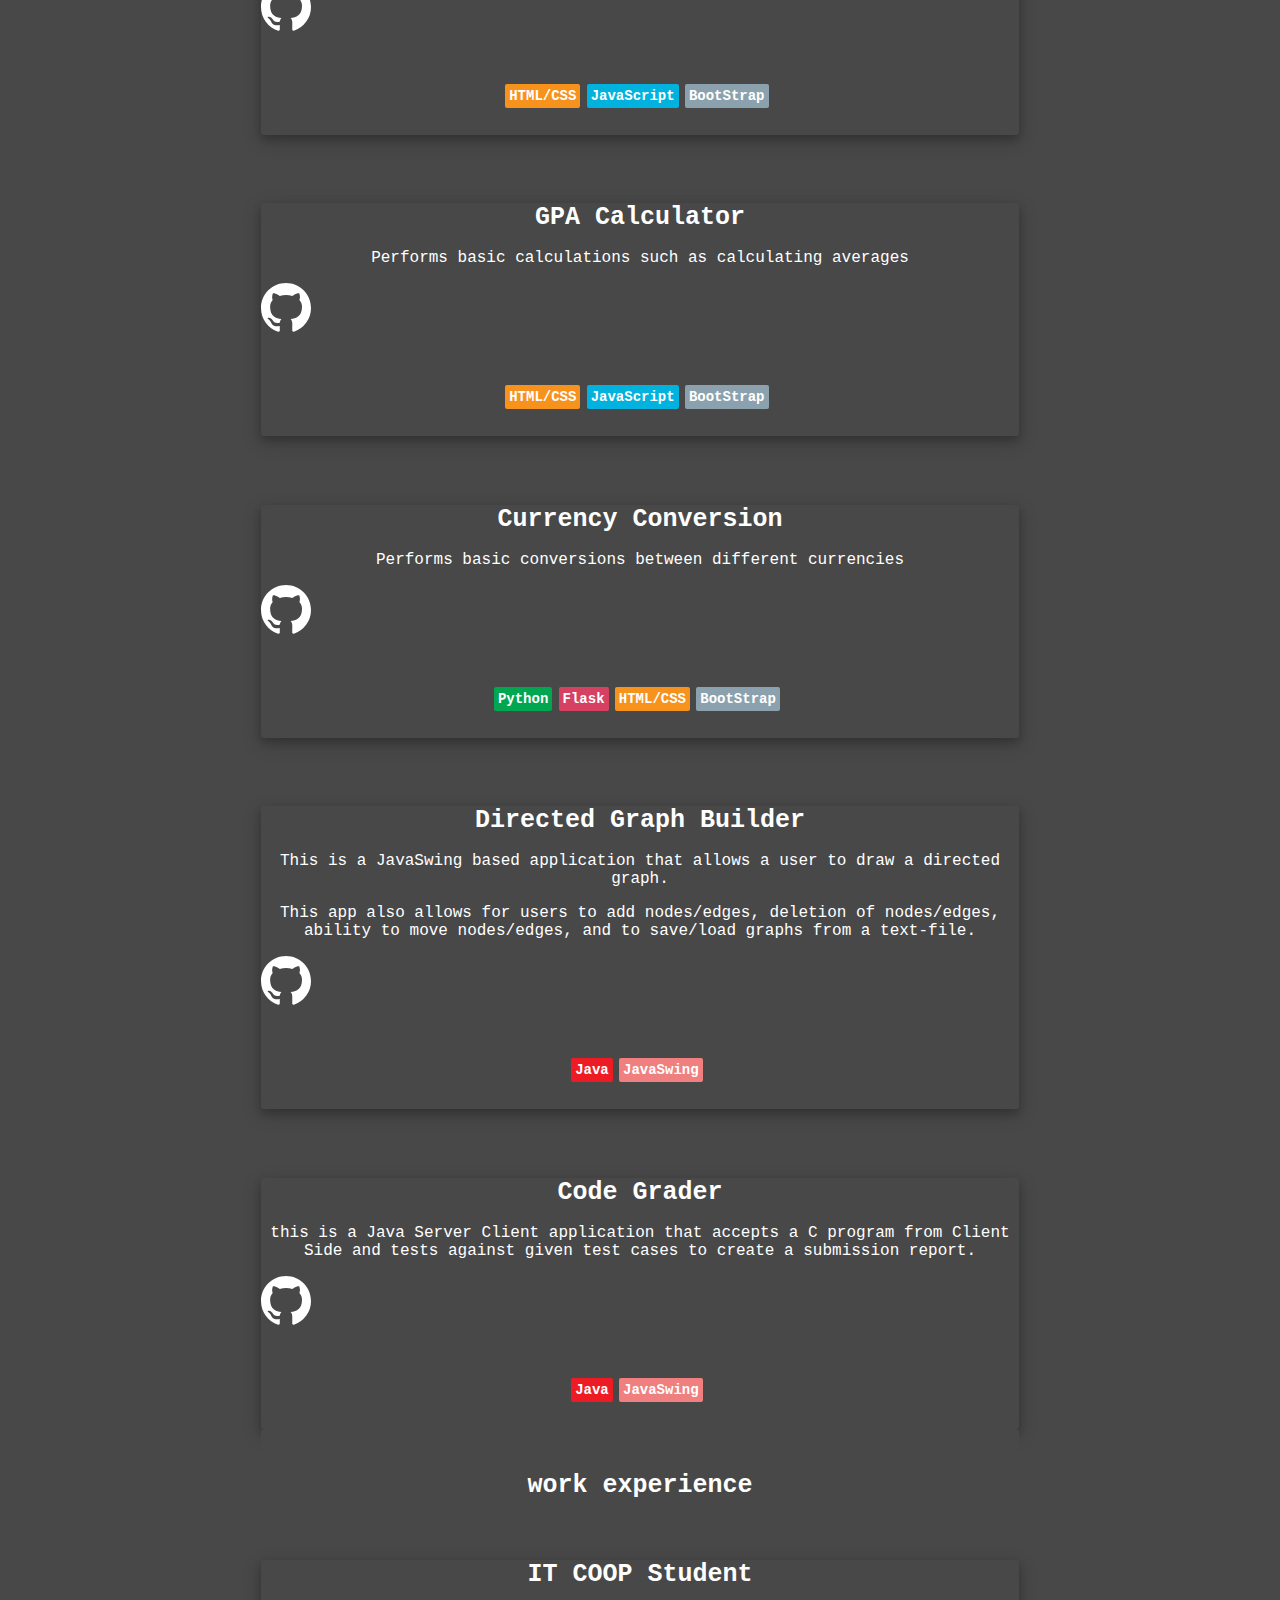
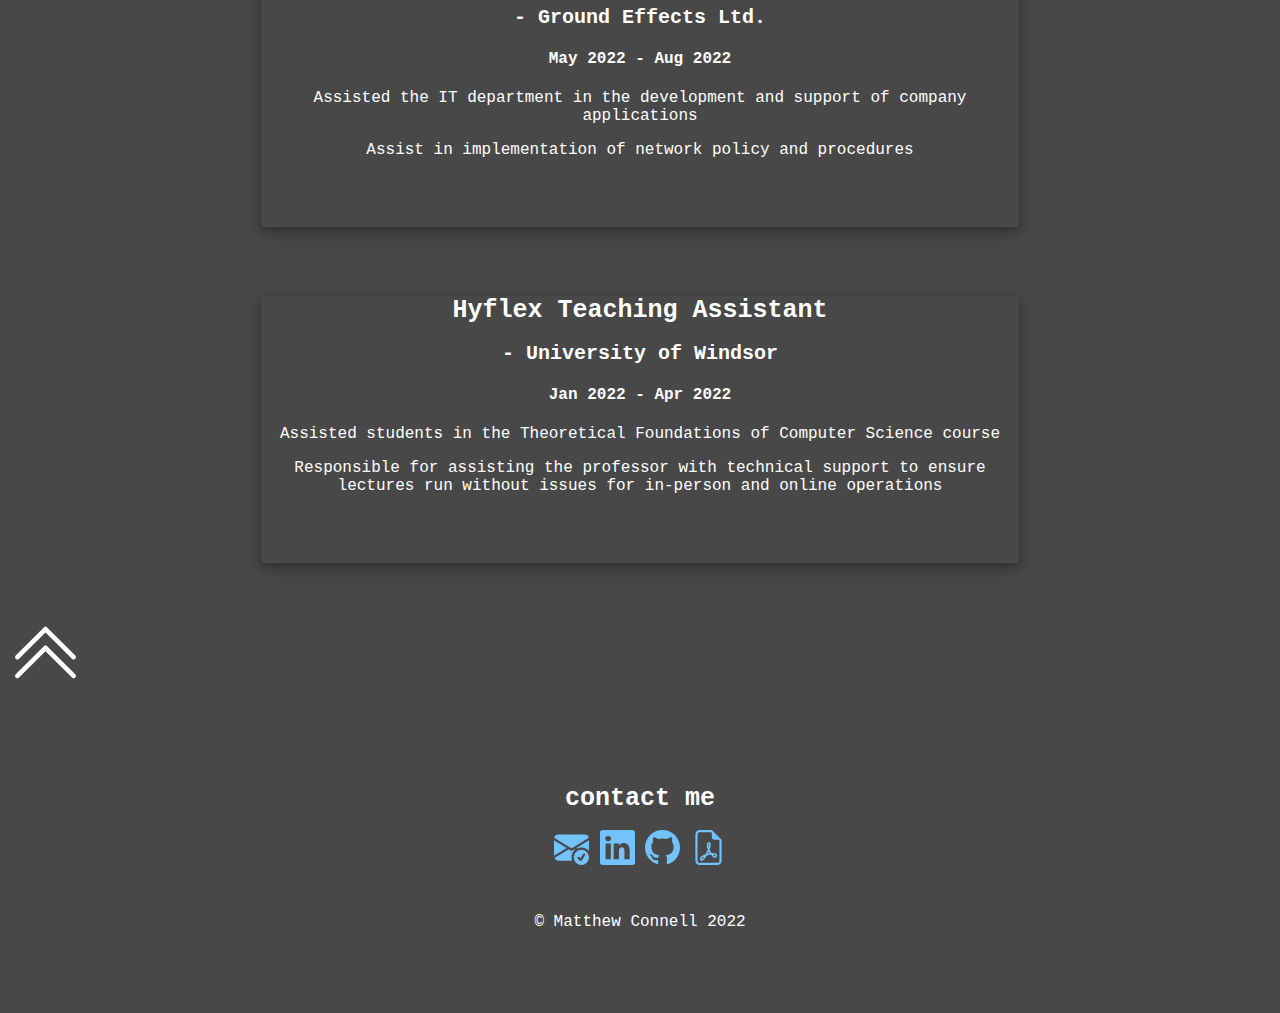
==== commit ce24d10f: "hover on navbar" ====
--- a/index.html
+++ b/index.html
@@ -34,9 +34,10 @@
 			<div class="container-fluid" style="background-color: #212529;">
 				<a class="navbar-brand" href="#" style="background-color: #212529;">Matthew Connell</a>
 				<div class="navbar-header">
-					<button type="button" onclick="toggleButtonIcon()" class="navbar-toggler" data-bs-toggle="collapse" data-bs-target="#navbarHeaderCollapse" aria-expanded="false" aria-label="Toggle navigation">
-						<svg id="iconSvg" xmlns="http://www.w3.org/2000/svg" width="30" height="30" fill="currentColor" class="bi bi-arrow-down-left" viewBox="0 0 16 16">
-							<path id="iconPath" fill-rule="evenodd" d="M2 13.5a.5.5 0 0 0 .5.5h6a.5.5 0 0 0 0-1H3.707L13.854 2.854a.5.5 0 0 0-.708-.708L3 12.293V7.5a.5.5 0 0 0-1 0v6z"/>
+					<button type="button"class="navbar-toggler" data-bs-toggle="collapse" data-bs-target="#navbarHeaderCollapse" aria-expanded="false" aria-label="Toggle navigation">
+						<svg xmlns="http://www.w3.org/2000/svg" width="23" height="23" fill="currentColor" class="bi bi-stack" viewBox="0 0 16 16">
+							<path d="m14.12 10.163 1.715.858c.22.11.22.424 0 .534L8.267 15.34a.598.598 0 0 1-.534 0L.165 11.555a.299.299 0 0 1 0-.534l1.716-.858 5.317 2.659c.505.252 1.1.252 1.604 0l5.317-2.66zM7.733.063a.598.598 0 0 1 .534 0l7.568 3.784a.3.3 0 0 1 0 .535L8.267 8.165a.598.598 0 0 1-.534 0L.165 4.382a.299.299 0 0 1 0-.535L7.733.063z"/>
+							<path d="m14.12 6.576 1.715.858c.22.11.22.424 0 .534l-7.568 3.784a.598.598 0 0 1-.534 0L.165 7.968a.299.299 0 0 1 0-.534l1.716-.858 5.317 2.659c.505.252 1.1.252 1.604 0l5.317-2.659z"/>
 						  </svg>
 					</button>
 				</div>
@@ -44,17 +45,18 @@
 					
 						<ul class="nav navbar-nav navbar-right bg-dark"style="background-color: #212529;">
 							<li class="nav-item bg-dark"style="min-width: 120px; background-color: #212529;">
-								<a onclick="toggleButtonIcon()" href="#project1" class="nav-link text-light">projects</a>
+								<a href="#project1" class="nav-link text-light">projects</a>
 							</li>
 							<li class="nav-item bg-dark"style="min-width: 120px; background-color: #212529;">
-								<a onclick="toggleButtonIcon()" href="Connell_Matthew_ResumeS2022.pdf" class="nav-link active text-light">resume</a>
+								<a href="Connell_Matthew_ResumeS2022.pdf" class="nav-link active text-light">resume</a>
 							</li>
 							<li class="nav-item bg-dark"style="min-width: 120px; background-color: #212529;">
-								<a onclick="toggleButtonIcon()" href="#contacts" class="nav-link text-light">contacts</a>
+								<a href="#contacts" class="nav-link text-light">contacts</a>
 							</li>
 							<li class="nav-item bg-dark"style="min-width: 120px; background-color: #212529;">
 								<a  onclick="toggleTheme()" class="nav-link text-light"tabindex="-1" id="myText" style="text-decoration: underline;">light mode</a>
 							</li>
+
 						</ul>
 
 				</div>
@@ -74,7 +76,7 @@
 		
 		<br>
 	
-		<img src="coding.webp"class = "img" width="500" height="250">
+		<img src="coding.webp"class = "image img img-thumbnail" width="500" height="250">
 
 		<br>
 		
--- a/dark-theme.css
+++ b/dark-theme.css
@@ -30,35 +30,24 @@
   text-align: center;
 }
 
-
-.date{
-  color: white;
-  font-weight: bolder;
-  font-family: monospace;
-  font-size: 16px;
-  text-align: center;   
-}
-
-.title{
-
-  font-weight: bolder;
-  font-family: monospace;
-  font-size: 30px;
-  text-align: center;
-}
-
-
-
 body{
   text-align: left;
   background-color:rgb(72,72,72);
   font: 1.4em Arial, sans-serif;
 }
 
-ul{
-  position: fixed;
-
-}
+
+.date{
+  color: white;
+  font-weight: bolder;
+  font-family: monospace;
+  font-size: 16px;
+  text-align: center;   
+}
+
+
+
+
 nav{
   text-align: center;
   position: -webkit-sticky;
@@ -71,7 +60,7 @@
 }
 nav a:hover{
   background-color:#212529;
-  color: dodgerblue;
+  color: dodgerblue !important;
 }
 nav a{
   background-color:#212529;
@@ -91,7 +80,7 @@
 
 
 
-.img{
+.image{
   display: block;
   margin-left: auto;
   margin-right:auto;
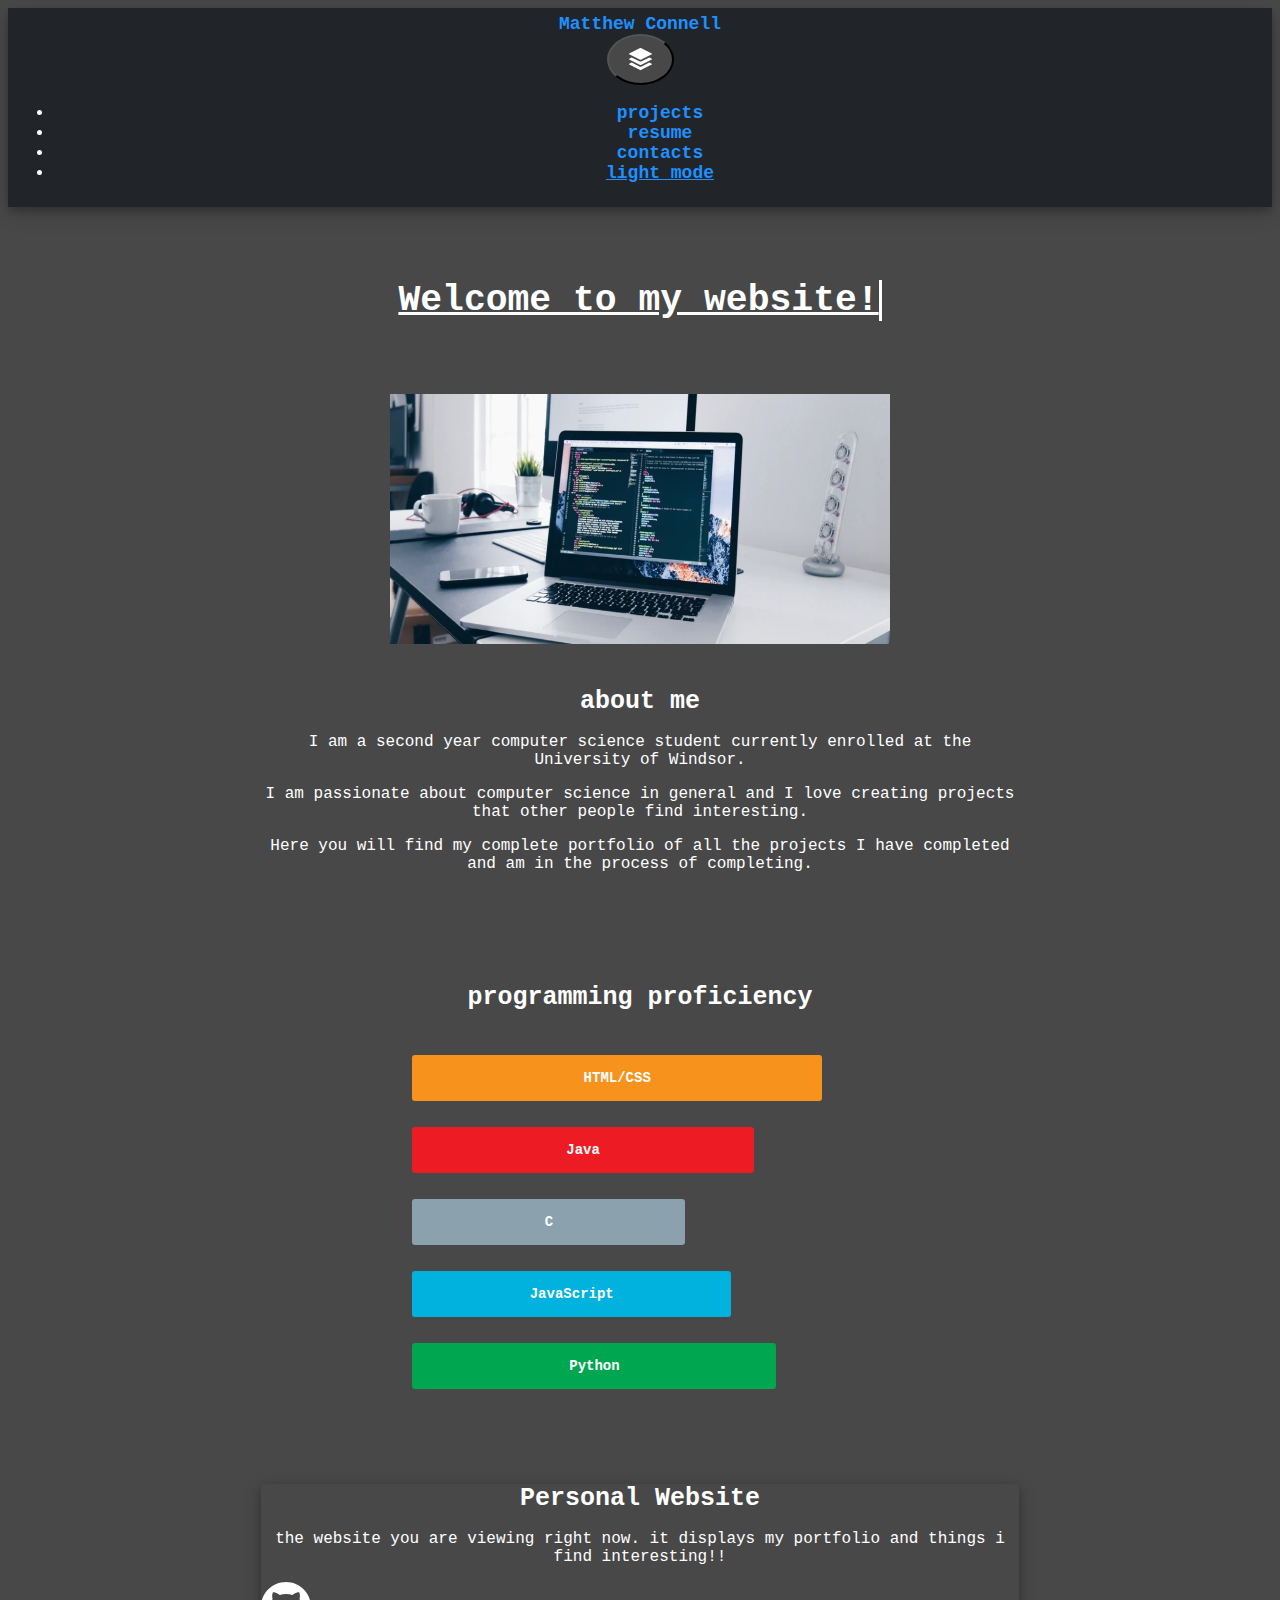
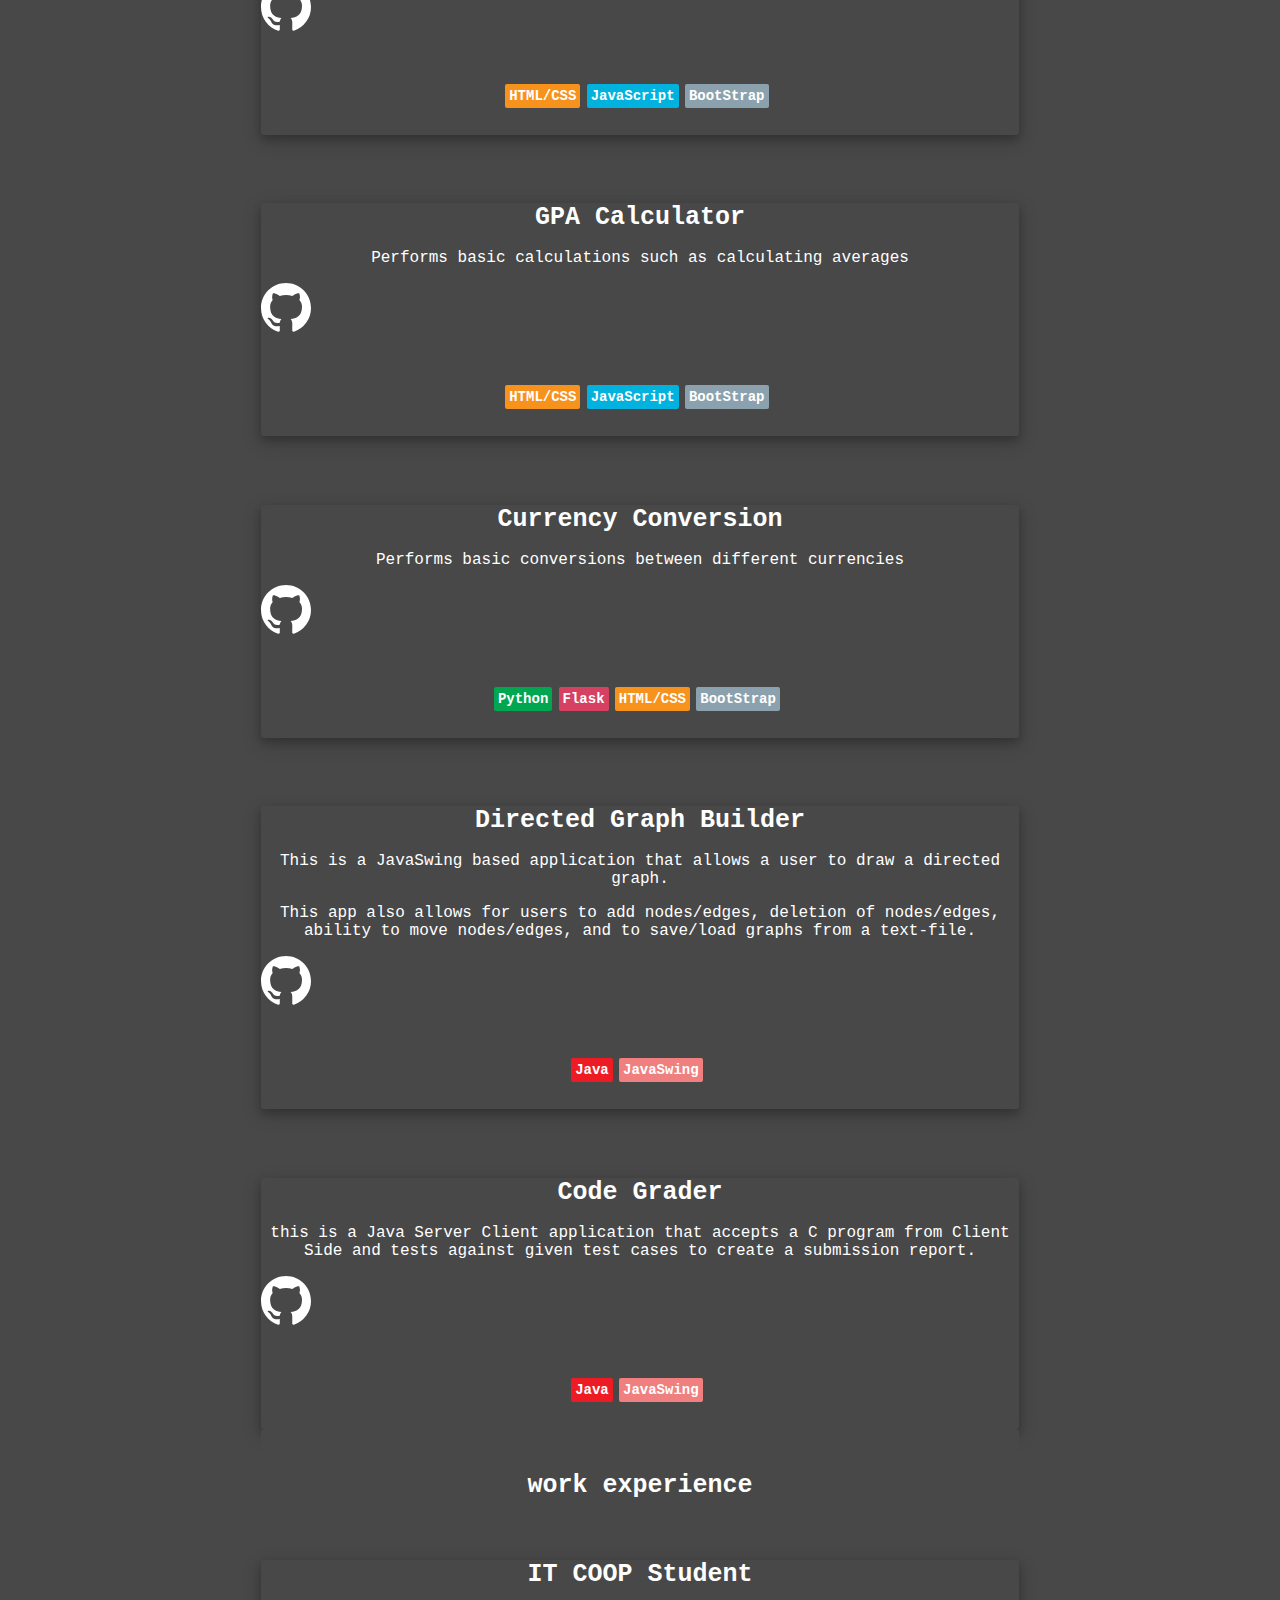
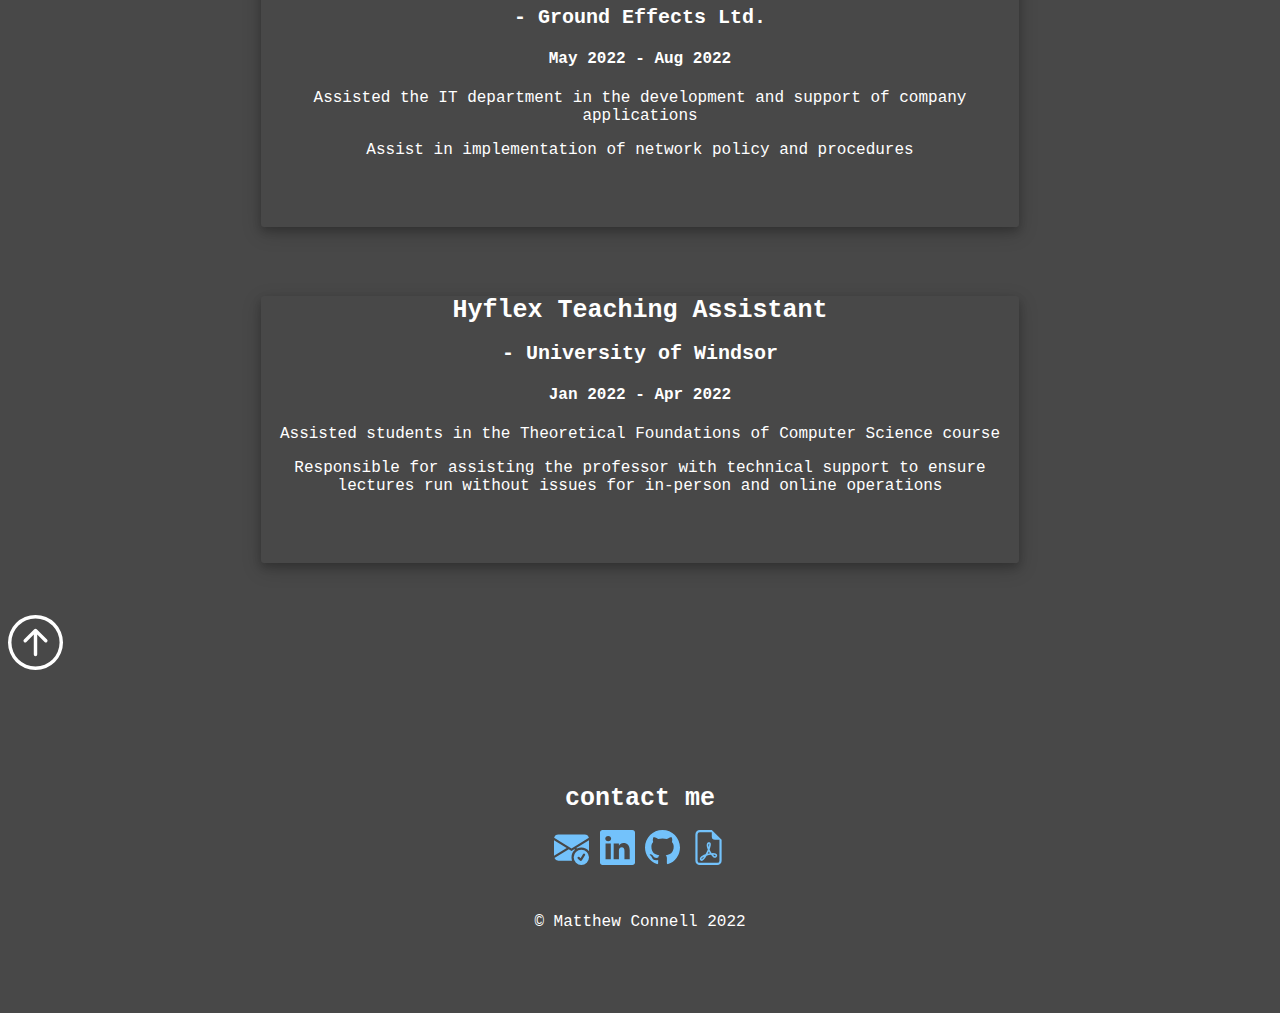
==== commit a03e243a: "edit background color" ====
--- a/index.html
+++ b/index.html
@@ -48,7 +48,7 @@
 								<a href="#project1" class="nav-link text-light">projects</a>
 							</li>
 							<li class="nav-item bg-dark"style="min-width: 120px; background-color: #212529;">
-								<a href="Connell_Matthew_ResumeS2022.pdf" class="nav-link active text-light">resume</a>
+								<a href="Resume_Package.pdf" class="nav-link active text-light">resume</a>
 							</li>
 							<li class="nav-item bg-dark"style="min-width: 120px; background-color: #212529;">
 								<a href="#contacts" class="nav-link text-light">contacts</a>
@@ -266,9 +266,8 @@
 
 		<div class="d-flex justify-content-center align-items-center" style="height:100px;">
 			<a class="topBtn" id="top" onclick="topFunction()" style="font-weight: bold;">
-				<svg xmlns="http://www.w3.org/2000/svg" width="75" height="75" fill="currentColor" class="bi bi-chevron-double-up" viewBox="0 0 16 16">
-					<path fill-rule="evenodd" d="M7.646 2.646a.5.5 0 0 1 .708 0l6 6a.5.5 0 0 1-.708.708L8 3.707 2.354 9.354a.5.5 0 1 1-.708-.708l6-6z"/>
-					<path fill-rule="evenodd" d="M7.646 6.646a.5.5 0 0 1 .708 0l6 6a.5.5 0 0 1-.708.708L8 7.707l-5.646 5.647a.5.5 0 0 1-.708-.708l6-6z"/>
+				<svg xmlns="http://www.w3.org/2000/svg" width="55" height="55" fill="currentColor" class="bi bi-arrow-up-circle" viewBox="0 0 16 16">
+					<path fill-rule="evenodd" d="M1 8a7 7 0 1 0 14 0A7 7 0 0 0 1 8zm15 0A8 8 0 1 1 0 8a8 8 0 0 1 16 0zm-7.5 3.5a.5.5 0 0 1-1 0V5.707L5.354 7.854a.5.5 0 1 1-.708-.708l3-3a.5.5 0 0 1 .708 0l3 3a.5.5 0 0 1-.708.708L8.5 5.707V11.5z"/>
 				  </svg>
 			</a>
 		</div>
@@ -295,7 +294,7 @@
 					<path d="M8 0C3.58 0 0 3.58 0 8c0 3.54 2.29 6.53 5.47 7.59.4.07.55-.17.55-.38 0-.19-.01-.82-.01-1.49-2.01.37-2.53-.49-2.69-.94-.09-.23-.48-.94-.82-1.13-.28-.15-.68-.52-.01-.53.63-.01 1.08.58 1.23.82.72 1.21 1.87.87 2.33.66.07-.52.28-.87.51-1.07-1.78-.2-3.64-.89-3.64-3.95 0-.87.31-1.59.82-2.15-.08-.2-.36-1.02.08-2.12 0 0 .67-.21 2.2.82.64-.18 1.32-.27 2-.27.68 0 1.36.09 2 .27 1.53-1.04 2.2-.82 2.2-.82.44 1.1.16 1.92.08 2.12.51.56.82 1.27.82 2.15 0 3.07-1.87 3.75-3.65 3.95.29.25.54.73.54 1.48 0 1.07-.01 1.93-.01 2.2 0 .21.15.46.55.38A8.012 8.012 0 0 0 16 8c0-4.42-3.58-8-8-8z"/>
 				</svg>
 			</a>
-			<a class="links" href="Connell_Matthew_ResumeS2022.pdf">
+			<a class="links" href="Resume_Package.pdf">
 				<svg xmlns="http://www.w3.org/2000/svg" width="35" height="35" fill="currentColor" class="bi bi-file-earmark-pdf" viewBox="0 0 16 16">
 					<path d="M14 14V4.5L9.5 0H4a2 2 0 0 0-2 2v12a2 2 0 0 0 2 2h8a2 2 0 0 0 2-2zM9.5 3A1.5 1.5 0 0 0 11 4.5h2V14a1 1 0 0 1-1 1H4a1 1 0 0 1-1-1V2a1 1 0 0 1 1-1h5.5v2z"/>
 					<path d="M4.603 14.087a.81.81 0 0 1-.438-.42c-.195-.388-.13-.776.08-1.102.198-.307.526-.568.897-.787a7.68 7.68 0 0 1 1.482-.645 19.697 19.697 0 0 0 1.062-2.227 7.269 7.269 0 0 1-.43-1.295c-.086-.4-.119-.796-.046-1.136.075-.354.274-.672.65-.823.192-.077.4-.12.602-.077a.7.7 0 0 1 .477.365c.088.164.12.356.127.538.007.188-.012.396-.047.614-.084.51-.27 1.134-.52 1.794a10.954 10.954 0 0 0 .98 1.686 5.753 5.753 0 0 1 1.334.05c.364.066.734.195.96.465.12.144.193.32.2.518.007.192-.047.382-.138.563a1.04 1.04 0 0 1-.354.416.856.856 0 0 1-.51.138c-.331-.014-.654-.196-.933-.417a5.712 5.712 0 0 1-.911-.95 11.651 11.651 0 0 0-1.997.406 11.307 11.307 0 0 1-1.02 1.51c-.292.35-.609.656-.927.787a.793.793 0 0 1-.58.029zm1.379-1.901c-.166.076-.32.156-.459.238-.328.194-.541.383-.647.547-.094.145-.096.25-.04.361.01.022.02.036.026.044a.266.266 0 0 0 .035-.012c.137-.056.355-.235.635-.572a8.18 8.18 0 0 0 .45-.606zm1.64-1.33a12.71 12.71 0 0 1 1.01-.193 11.744 11.744 0 0 1-.51-.858 20.801 20.801 0 0 1-.5 1.05zm2.446.45c.15.163.296.3.435.41.24.19.407.253.498.256a.107.107 0 0 0 .07-.015.307.307 0 0 0 .094-.125.436.436 0 0 0 .059-.2.095.095 0 0 0-.026-.063c-.052-.062-.2-.152-.518-.209a3.876 3.876 0 0 0-.612-.053zM8.078 7.8a6.7 6.7 0 0 0 .2-.828c.031-.188.043-.343.038-.465a.613.613 0 0 0-.032-.198.517.517 0 0 0-.145.04c-.087.035-.158.106-.196.283-.04.192-.03.469.046.822.024.111.054.227.09.346z"/>
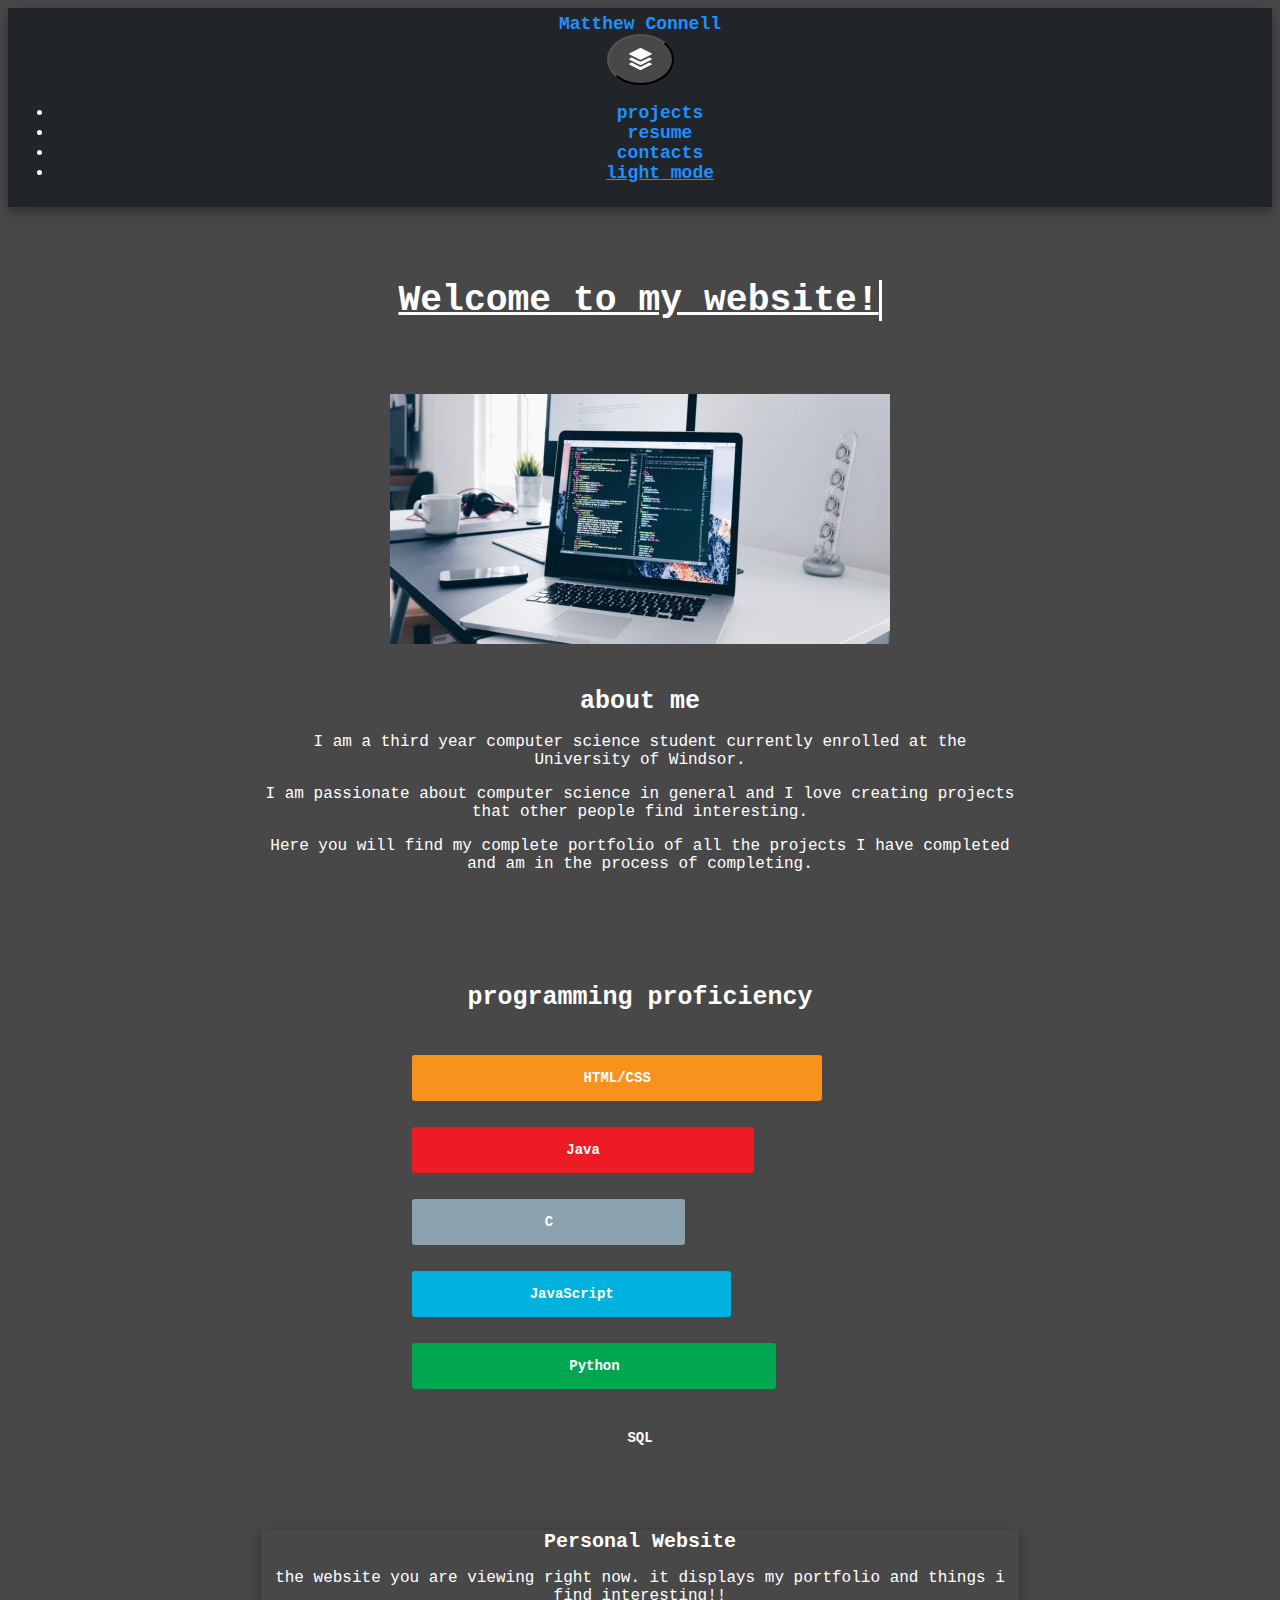
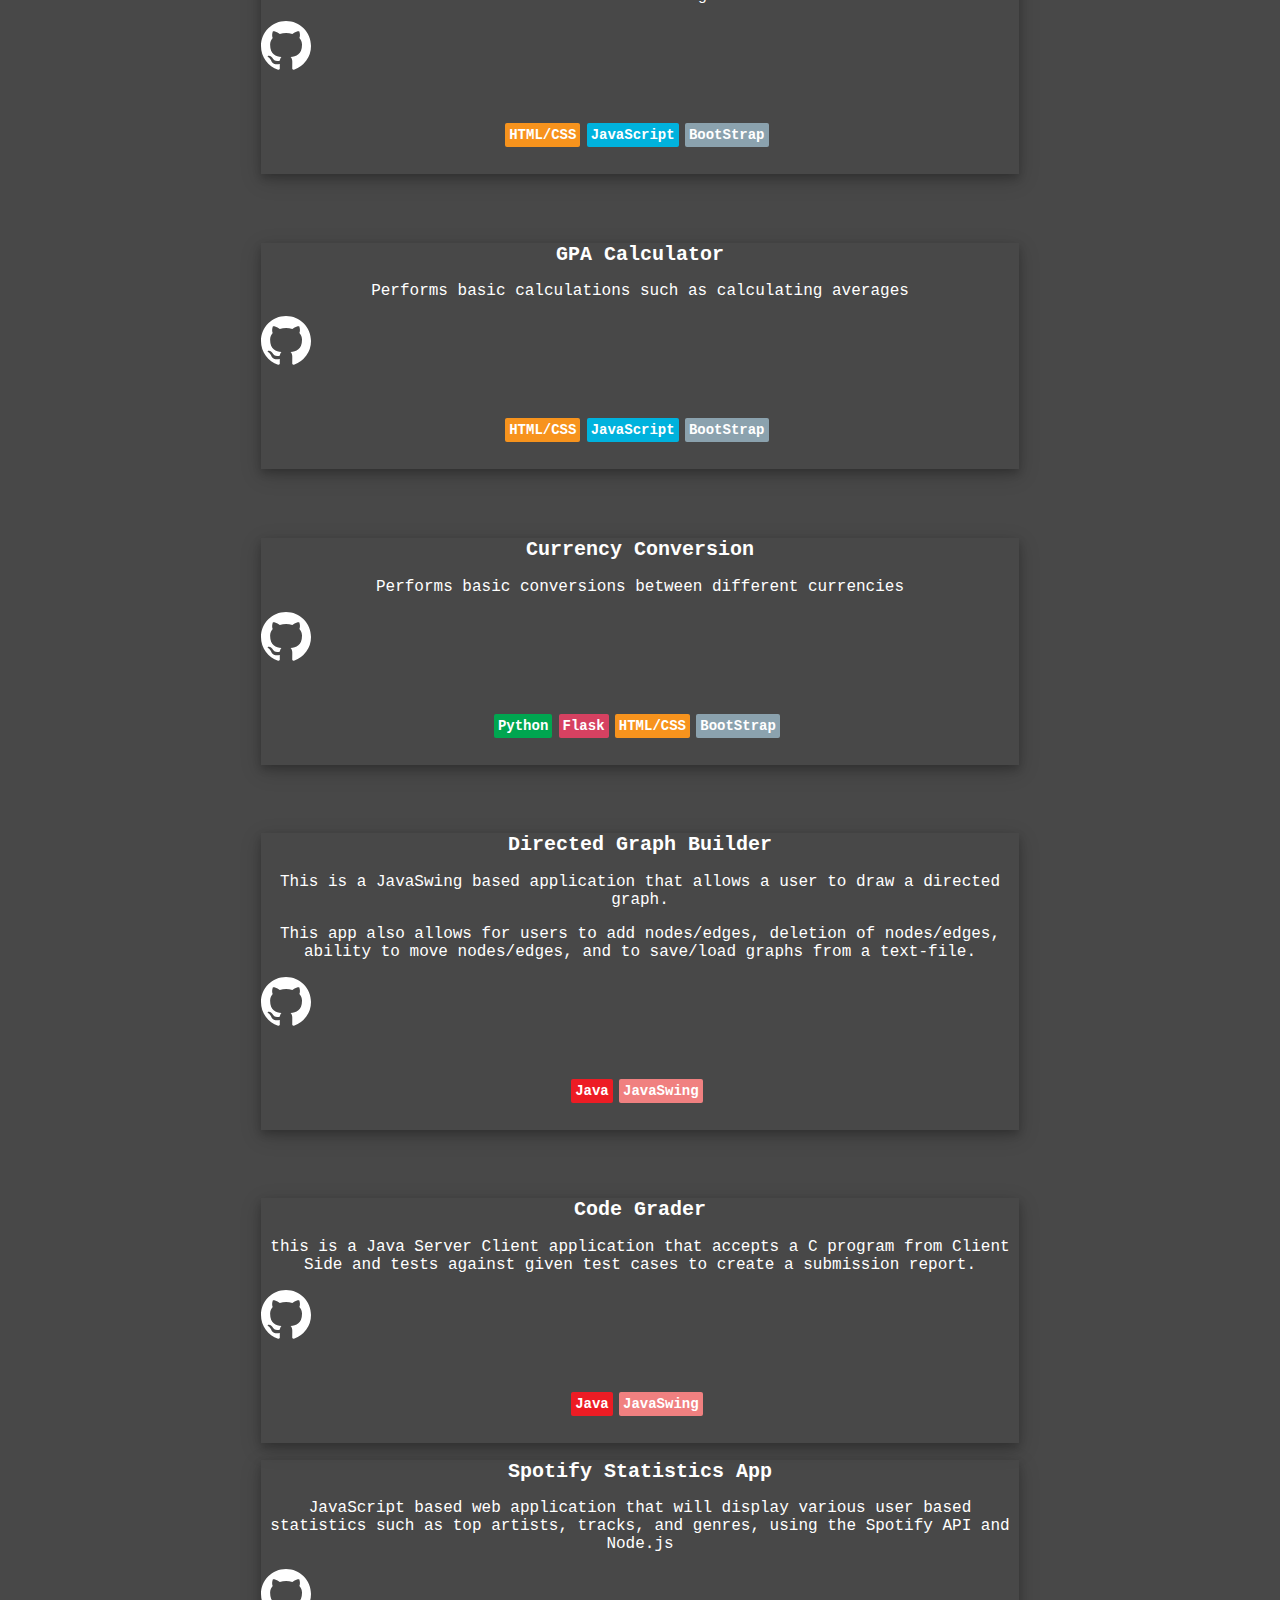
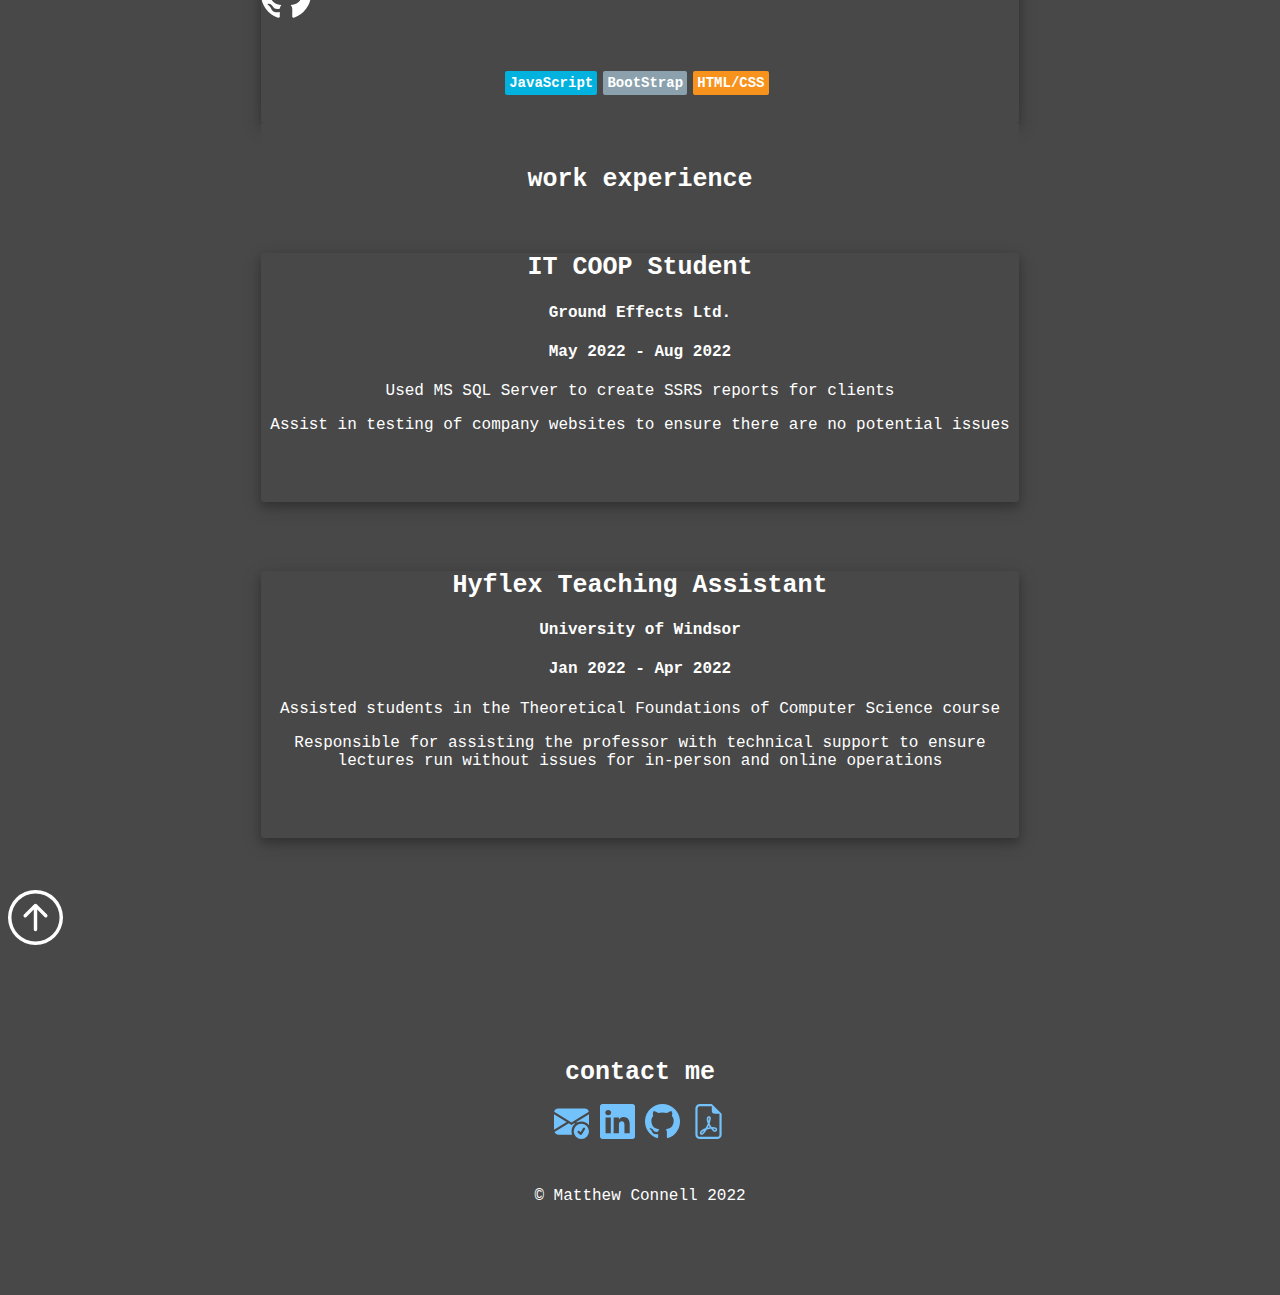
==== commit a3d7fa7e: "update work experience section" ====
--- a/index.html
+++ b/index.html
@@ -30,7 +30,7 @@
 
 
 
-		<nav id="top" class="navbar navbar-expand-md navbar-dark bg-dark sticky-top">
+		<nav id="top" class="navbar navbar-expand-sm navbar-dark bg-dark sticky-top">
 			<div class="container-fluid" style="background-color: #212529;">
 				<a class="navbar-brand" href="#" style="background-color: #212529;">Matthew Connell</a>
 				<div class="navbar-header">
@@ -47,13 +47,13 @@
 							<li class="nav-item bg-dark"style="min-width: 120px; background-color: #212529;">
 								<a href="#project1" class="nav-link text-light">projects</a>
 							</li>
-							<li class="nav-item bg-dark"style="min-width: 120px; background-color: #212529;">
-								<a href="Resume_Package.pdf" class="nav-link active text-light">resume</a>
+							<li class="nav-item bg-dark"style="min-width: 120px;">
+								<a href="MatthewConnellResumeSummer2022.pdf" class="nav-link active text-light">resume</a>
 							</li>
-							<li class="nav-item bg-dark"style="min-width: 120px; background-color: #212529;">
+							<li class="nav-item bg-dark"style="min-width: 120px;">
 								<a href="#contacts" class="nav-link text-light">contacts</a>
 							</li>
-							<li class="nav-item bg-dark"style="min-width: 120px; background-color: #212529;">
+							<li class="nav-item bg-dark"style="min-width: 120px;">
 								<a  onclick="toggleTheme()" class="nav-link text-light"tabindex="-1" id="myText" style="text-decoration: underline;">light mode</a>
 							</li>
 
@@ -83,9 +83,9 @@
 		<div class = "container" id = "aboutme">
 			<h1>about me</h1>
 			<title>about me</title>
-			<p>I am a second year computer science student currently enrolled at the University of Windsor.</p>
-			<p>I am passionate about computer science in general and I love creating projects that other people find interesting.</p>
-			<p>Here you will find my complete portfolio of all the projects I have completed and am in the process of completing.</p>
+			<p class="lead">I am a third year computer science student currently enrolled at the University of Windsor.</p>
+			<p class="lead">I am passionate about computer science in general and I love creating projects that other people find interesting.</p>
+			<p class="lead">Here you will find my complete portfolio of all the projects I have completed and am in the process of completing.</p>
 			<br>
 
 		</div>
@@ -114,122 +114,151 @@
 				<div class="skills python"><p style="font-size: 14px;">Python</p></div>
 			</div>
 			<br>
-		</div>
-
-		<br><br>
-
-		<div class="container" id="project1" style="  box-shadow: 0 4px 8px 0 rgba(0, 0, 0, 0.2), 0 6px 20px 0 rgba(0, 0, 0, 0.19);">
-			<h1>
+			<div class="container-prog">
+				<div class="skills sql"><p style="font-size: 14px;">SQL</p></div>
+			</div>
+		</div>
+
+		<br><br>
+		<div class = "container">
+			<div class="row">
+				<div class="col" id="project1" style="  box-shadow: 0 4px 8px 0 rgba(0, 0, 0, 0.2), 0 6px 20px 0 rgba(0, 0, 0, 0.19);">
+
+					<h2 class="work">Personal Website</h2>
+					<p>the website you are viewing right now. it displays my portfolio and things i find interesting!!</p>
+
+					<div class="d-flex justify-content-center align-items-center" style="height:75px;">
+						<a class="github" href="https://github.com/matt-connell/matt-connell.github.io">
+							<svg xmlns="http://www.w3.org/2000/svg" width="50" height="50" fill="currentColor" class="bi bi-github" viewBox="0 0 16 16">
+								<path d="M8 0C3.58 0 0 3.58 0 8c0 3.54 2.29 6.53 5.47 7.59.4.07.55-.17.55-.38 0-.19-.01-.82-.01-1.49-2.01.37-2.53-.49-2.69-.94-.09-.23-.48-.94-.82-1.13-.28-.15-.68-.52-.01-.53.63-.01 1.08.58 1.23.82.72 1.21 1.87.87 2.33.66.07-.52.28-.87.51-1.07-1.78-.2-3.64-.89-3.64-3.95 0-.87.31-1.59.82-2.15-.08-.2-.36-1.02.08-2.12 0 0 .67-.21 2.2.82.64-.18 1.32-.27 2-.27.68 0 1.36.09 2 .27 1.53-1.04 2.2-.82 2.2-.82.44 1.1.16 1.92.08 2.12.51.56.82 1.27.82 2.15 0 3.07-1.87 3.75-3.65 3.95.29.25.54.73.54 1.48 0 1.07-.01 1.93-.01 2.2 0 .21.15.46.55.38A8.012 8.012 0 0 0 16 8c0-4.42-3.58-8-8-8z"/>
+							</svg>
+						</a>
+					</div>
+					<br>
+					<div class="center">
+						<span class="badge rounded-pill bg-html"> HTML/CSS </span>&nbsp;
+						<span class="badge rounded-pill bg-js"> JavaScript </span>&nbsp;
+						<span class="badge rounded-pill bg-bs"> BootStrap </span>&nbsp;
+					</div>
+					<br>
+				</div>
+
+				<br><br>
+
+				<div class="col"  id="project2" style="  box-shadow: 0 4px 8px 0 rgba(0, 0, 0, 0.2), 0 6px 20px 0 rgba(0, 0, 0, 0.19);">
+					<h2 class="work">GPA Calculator</h2>
+					<p>Performs basic calculations such as calculating averages</p>
+
+					<div class="d-flex justify-content-center align-items-center" style="height:75px;">
+						<a class="github" href="https://github.com/matt-connell/GPA-Calculator">
+							<svg xmlns="http://www.w3.org/2000/svg" width="50" height="50" fill="currentColor" class="bi bi-github" viewBox="0 0 16 16">
+								<path d="M8 0C3.58 0 0 3.58 0 8c0 3.54 2.29 6.53 5.47 7.59.4.07.55-.17.55-.38 0-.19-.01-.82-.01-1.49-2.01.37-2.53-.49-2.69-.94-.09-.23-.48-.94-.82-1.13-.28-.15-.68-.52-.01-.53.63-.01 1.08.58 1.23.82.72 1.21 1.87.87 2.33.66.07-.52.28-.87.51-1.07-1.78-.2-3.64-.89-3.64-3.95 0-.87.31-1.59.82-2.15-.08-.2-.36-1.02.08-2.12 0 0 .67-.21 2.2.82.64-.18 1.32-.27 2-.27.68 0 1.36.09 2 .27 1.53-1.04 2.2-.82 2.2-.82.44 1.1.16 1.92.08 2.12.51.56.82 1.27.82 2.15 0 3.07-1.87 3.75-3.65 3.95.29.25.54.73.54 1.48 0 1.07-.01 1.93-.01 2.2 0 .21.15.46.55.38A8.012 8.012 0 0 0 16 8c0-4.42-3.58-8-8-8z"/>
+							</svg>
+						</a>
+					</div>
+					<br>
+					<div class="center">
+						<span class="badge rounded-pill bg-html"> HTML/CSS </span>&nbsp;
+						<span class="badge rounded-pill bg-js"> JavaScript </span>&nbsp;
+						<span class="badge rounded-pill bg-bs"> BootStrap </span>&nbsp;
+					</div>
+					<br>
+
+				</div>
+
+				<br><br>
 				
-			</h1>
-			<h1>Personal Website</h1>
-			<p>the website you are viewing right now. it displays my portfolio and things i find interesting!!</p>
-
-			<div class="d-flex justify-content-center align-items-center" style="height:75px;">
-				<a class="github" href="https://github.com/matt-connell/matt-connell.github.io">
-					<svg xmlns="http://www.w3.org/2000/svg" width="50" height="50" fill="currentColor" class="bi bi-github" viewBox="0 0 16 16">
-						<path d="M8 0C3.58 0 0 3.58 0 8c0 3.54 2.29 6.53 5.47 7.59.4.07.55-.17.55-.38 0-.19-.01-.82-.01-1.49-2.01.37-2.53-.49-2.69-.94-.09-.23-.48-.94-.82-1.13-.28-.15-.68-.52-.01-.53.63-.01 1.08.58 1.23.82.72 1.21 1.87.87 2.33.66.07-.52.28-.87.51-1.07-1.78-.2-3.64-.89-3.64-3.95 0-.87.31-1.59.82-2.15-.08-.2-.36-1.02.08-2.12 0 0 .67-.21 2.2.82.64-.18 1.32-.27 2-.27.68 0 1.36.09 2 .27 1.53-1.04 2.2-.82 2.2-.82.44 1.1.16 1.92.08 2.12.51.56.82 1.27.82 2.15 0 3.07-1.87 3.75-3.65 3.95.29.25.54.73.54 1.48 0 1.07-.01 1.93-.01 2.2 0 .21.15.46.55.38A8.012 8.012 0 0 0 16 8c0-4.42-3.58-8-8-8z"/>
-					</svg>
-				</a>
-			</div>
-			<br>
-			<div class="center">
-				<span class="badge rounded-pill bg-html"> HTML/CSS </span>&nbsp;
-				<span class="badge rounded-pill bg-js"> JavaScript </span>&nbsp;
-				<span class="badge rounded-pill bg-bs"> BootStrap </span>&nbsp;
-			</div>
-			<br>
-		</div>
-
-		<br><br>
-
-		<div class="container"  id="project2" style="  box-shadow: 0 4px 8px 0 rgba(0, 0, 0, 0.2), 0 6px 20px 0 rgba(0, 0, 0, 0.19);">
-			<h1>GPA Calculator</h1>
-			<p>Performs basic calculations such as calculating averages</p>
-
-			<div class="d-flex justify-content-center align-items-center" style="height:75px;">
-				<a class="github" href="https://github.com/matt-connell/GPA-Calculator">
-					<svg xmlns="http://www.w3.org/2000/svg" width="50" height="50" fill="currentColor" class="bi bi-github" viewBox="0 0 16 16">
-						<path d="M8 0C3.58 0 0 3.58 0 8c0 3.54 2.29 6.53 5.47 7.59.4.07.55-.17.55-.38 0-.19-.01-.82-.01-1.49-2.01.37-2.53-.49-2.69-.94-.09-.23-.48-.94-.82-1.13-.28-.15-.68-.52-.01-.53.63-.01 1.08.58 1.23.82.72 1.21 1.87.87 2.33.66.07-.52.28-.87.51-1.07-1.78-.2-3.64-.89-3.64-3.95 0-.87.31-1.59.82-2.15-.08-.2-.36-1.02.08-2.12 0 0 .67-.21 2.2.82.64-.18 1.32-.27 2-.27.68 0 1.36.09 2 .27 1.53-1.04 2.2-.82 2.2-.82.44 1.1.16 1.92.08 2.12.51.56.82 1.27.82 2.15 0 3.07-1.87 3.75-3.65 3.95.29.25.54.73.54 1.48 0 1.07-.01 1.93-.01 2.2 0 .21.15.46.55.38A8.012 8.012 0 0 0 16 8c0-4.42-3.58-8-8-8z"/>
-					</svg>
-				</a>
-			</div>
-			<br>
-			<div class="center">
-				<span class="badge rounded-pill bg-html"> HTML/CSS </span>&nbsp;
-				<span class="badge rounded-pill bg-js"> JavaScript </span>&nbsp;
-				<span class="badge rounded-pill bg-bs"> BootStrap </span>&nbsp;
-			</div>
-			<br>
-
-		</div>
-
-		<br><br>
-		
-		<div class="container"  id="project3" style="  box-shadow: 0 4px 8px 0 rgba(0, 0, 0, 0.2), 0 6px 20px 0 rgba(0, 0, 0, 0.19);">
-			<h1>Currency Conversion</h1>
-			<p>Performs basic conversions between different currencies</p>
-
-			<div class="d-flex justify-content-center align-items-center" style="height:75px;">
-				<a class="github" href="https://github.com/matt-connell/Currency-Conversion">
-					<svg xmlns="http://www.w3.org/2000/svg" width="50" height="50" fill="currentColor" class="bi bi-github" viewBox="0 0 16 16">
-						<path d="M8 0C3.58 0 0 3.58 0 8c0 3.54 2.29 6.53 5.47 7.59.4.07.55-.17.55-.38 0-.19-.01-.82-.01-1.49-2.01.37-2.53-.49-2.69-.94-.09-.23-.48-.94-.82-1.13-.28-.15-.68-.52-.01-.53.63-.01 1.08.58 1.23.82.72 1.21 1.87.87 2.33.66.07-.52.28-.87.51-1.07-1.78-.2-3.64-.89-3.64-3.95 0-.87.31-1.59.82-2.15-.08-.2-.36-1.02.08-2.12 0 0 .67-.21 2.2.82.64-.18 1.32-.27 2-.27.68 0 1.36.09 2 .27 1.53-1.04 2.2-.82 2.2-.82.44 1.1.16 1.92.08 2.12.51.56.82 1.27.82 2.15 0 3.07-1.87 3.75-3.65 3.95.29.25.54.73.54 1.48 0 1.07-.01 1.93-.01 2.2 0 .21.15.46.55.38A8.012 8.012 0 0 0 16 8c0-4.42-3.58-8-8-8z"/>
-					</svg>
-				</a>
-			</div>
-			<br>
-			<div class="center">
-				<span class="badge rounded-pill bg-py"> Python </span>&nbsp;
-				<span class="badge rounded-pill bg-fl"> Flask </span>&nbsp;
-				<span class="badge rounded-pill bg-html"> HTML/CSS </span>&nbsp;
-				<span class="badge rounded-pill bg-bs"> BootStrap </span>&nbsp;
-
-			</div>
-			<br>
-		</div>
-		<br><br>
-		
-		<div class="container"  id="project4" style="  box-shadow: 0 4px 8px 0 rgba(0, 0, 0, 0.2), 0 6px 20px 0 rgba(0, 0, 0, 0.19);">
-			<h1>Directed Graph Builder</h1>
-			<p>This is a JavaSwing based application that allows a user to draw a directed graph.</p>
-			<p>This app also allows for users to add nodes/edges, deletion of nodes/edges, ability to move nodes/edges, and to save/load graphs from a text-file.</p>
-
-			<div class="d-flex justify-content-center align-items-center" style="height:75px;">
-				<a class="github" href="https://github.com/matt-connell/Directed-Graph-Builder">
-					<svg xmlns="http://www.w3.org/2000/svg" width="50" height="50" fill="currentColor" class="bi bi-github" viewBox="0 0 16 16">
-						<path d="M8 0C3.58 0 0 3.58 0 8c0 3.54 2.29 6.53 5.47 7.59.4.07.55-.17.55-.38 0-.19-.01-.82-.01-1.49-2.01.37-2.53-.49-2.69-.94-.09-.23-.48-.94-.82-1.13-.28-.15-.68-.52-.01-.53.63-.01 1.08.58 1.23.82.72 1.21 1.87.87 2.33.66.07-.52.28-.87.51-1.07-1.78-.2-3.64-.89-3.64-3.95 0-.87.31-1.59.82-2.15-.08-.2-.36-1.02.08-2.12 0 0 .67-.21 2.2.82.64-.18 1.32-.27 2-.27.68 0 1.36.09 2 .27 1.53-1.04 2.2-.82 2.2-.82.44 1.1.16 1.92.08 2.12.51.56.82 1.27.82 2.15 0 3.07-1.87 3.75-3.65 3.95.29.25.54.73.54 1.48 0 1.07-.01 1.93-.01 2.2 0 .21.15.46.55.38A8.012 8.012 0 0 0 16 8c0-4.42-3.58-8-8-8z"/>
-					</svg>
-				</a>
-			</div>
-			<br>
-			<div class="center">
-				<span class="badge rounded-pill bg-java"> Java </span>&nbsp;
-				<span class="badge rounded-pill bg-javasw"> JavaSwing </span>&nbsp;
-
-			</div>
-			<br>
-		</div>
-		<br><br>
-		
-		<div class="container"  id="project5" style="  box-shadow: 0 4px 8px 0 rgba(0, 0, 0, 0.2), 0 6px 20px 0 rgba(0, 0, 0, 0.19);">
-			<h1>Code Grader</h1>
-			<p>this is a Java Server Client application that accepts a C program from Client Side and tests against given test cases to create a submission report.</p>
-			<div class="d-flex justify-content-center align-items-center" style="height:75px;">
-				<a class="github" href="https://github.com/matt-connell/Code-Grader">
-					<svg xmlns="http://www.w3.org/2000/svg" width="50" height="50" fill="currentColor" class="bi bi-github" viewBox="0 0 16 16">
-						<path d="M8 0C3.58 0 0 3.58 0 8c0 3.54 2.29 6.53 5.47 7.59.4.07.55-.17.55-.38 0-.19-.01-.82-.01-1.49-2.01.37-2.53-.49-2.69-.94-.09-.23-.48-.94-.82-1.13-.28-.15-.68-.52-.01-.53.63-.01 1.08.58 1.23.82.72 1.21 1.87.87 2.33.66.07-.52.28-.87.51-1.07-1.78-.2-3.64-.89-3.64-3.95 0-.87.31-1.59.82-2.15-.08-.2-.36-1.02.08-2.12 0 0 .67-.21 2.2.82.64-.18 1.32-.27 2-.27.68 0 1.36.09 2 .27 1.53-1.04 2.2-.82 2.2-.82.44 1.1.16 1.92.08 2.12.51.56.82 1.27.82 2.15 0 3.07-1.87 3.75-3.65 3.95.29.25.54.73.54 1.48 0 1.07-.01 1.93-.01 2.2 0 .21.15.46.55.38A8.012 8.012 0 0 0 16 8c0-4.42-3.58-8-8-8z"/>
-					</svg>
-				</a>
-			</div>
-			<br>
-
-			<div class="center">
-				<span class="badge rounded-pill bg-java"> Java </span>&nbsp;
-				<span class="badge rounded-pill bg-javasw"> JavaSwing </span>&nbsp;
-
-			</div>
-			<br>
-		</div>
+				<div class="col"  id="project3" style="  box-shadow: 0 4px 8px 0 rgba(0, 0, 0, 0.2), 0 6px 20px 0 rgba(0, 0, 0, 0.19);">
+					<h2 class="work">Currency Conversion</h2>
+					<p>Performs basic conversions between different currencies</p>
+
+					<div class="d-flex justify-content-center align-items-center" style="height:75px;">
+						<a class="github" href="https://github.com/matt-connell/Currency-Conversion">
+							<svg xmlns="http://www.w3.org/2000/svg" width="50" height="50" fill="currentColor" class="bi bi-github" viewBox="0 0 16 16">
+								<path d="M8 0C3.58 0 0 3.58 0 8c0 3.54 2.29 6.53 5.47 7.59.4.07.55-.17.55-.38 0-.19-.01-.82-.01-1.49-2.01.37-2.53-.49-2.69-.94-.09-.23-.48-.94-.82-1.13-.28-.15-.68-.52-.01-.53.63-.01 1.08.58 1.23.82.72 1.21 1.87.87 2.33.66.07-.52.28-.87.51-1.07-1.78-.2-3.64-.89-3.64-3.95 0-.87.31-1.59.82-2.15-.08-.2-.36-1.02.08-2.12 0 0 .67-.21 2.2.82.64-.18 1.32-.27 2-.27.68 0 1.36.09 2 .27 1.53-1.04 2.2-.82 2.2-.82.44 1.1.16 1.92.08 2.12.51.56.82 1.27.82 2.15 0 3.07-1.87 3.75-3.65 3.95.29.25.54.73.54 1.48 0 1.07-.01 1.93-.01 2.2 0 .21.15.46.55.38A8.012 8.012 0 0 0 16 8c0-4.42-3.58-8-8-8z"/>
+							</svg>
+						</a>
+					</div>
+					<br>
+					<div class="center">
+						<span class="badge rounded-pill bg-py"> Python </span>&nbsp;
+						<span class="badge rounded-pill bg-fl"> Flask </span>&nbsp;
+						<span class="badge rounded-pill bg-html"> HTML/CSS </span>&nbsp;
+						<span class="badge rounded-pill bg-bs"> BootStrap </span>&nbsp;
+
+					</div>
+					<br>
+				</div>
+			</div>
+
+			<br><br>
+			
+			<div class="row">
+				<div class="col"  id="project4" style="  box-shadow: 0 4px 8px 0 rgba(0, 0, 0, 0.2), 0 6px 20px 0 rgba(0, 0, 0, 0.19);">
+					<h2 class="work" >Directed Graph Builder</h2>
+					<p>This is a JavaSwing based application that allows a user to draw a directed graph.</p>
+					<p>This app also allows for users to add nodes/edges, deletion of nodes/edges, ability to move nodes/edges, and to save/load graphs from a text-file.</p>
+
+					<div class="d-flex justify-content-center align-items-center" style="height:75px;">
+						<a class="github" href="https://github.com/matt-connell/Directed-Graph-Builder">
+							<svg xmlns="http://www.w3.org/2000/svg" width="50" height="50" fill="currentColor" class="bi bi-github" viewBox="0 0 16 16">
+								<path d="M8 0C3.58 0 0 3.58 0 8c0 3.54 2.29 6.53 5.47 7.59.4.07.55-.17.55-.38 0-.19-.01-.82-.01-1.49-2.01.37-2.53-.49-2.69-.94-.09-.23-.48-.94-.82-1.13-.28-.15-.68-.52-.01-.53.63-.01 1.08.58 1.23.82.72 1.21 1.87.87 2.33.66.07-.52.28-.87.51-1.07-1.78-.2-3.64-.89-3.64-3.95 0-.87.31-1.59.82-2.15-.08-.2-.36-1.02.08-2.12 0 0 .67-.21 2.2.82.64-.18 1.32-.27 2-.27.68 0 1.36.09 2 .27 1.53-1.04 2.2-.82 2.2-.82.44 1.1.16 1.92.08 2.12.51.56.82 1.27.82 2.15 0 3.07-1.87 3.75-3.65 3.95.29.25.54.73.54 1.48 0 1.07-.01 1.93-.01 2.2 0 .21.15.46.55.38A8.012 8.012 0 0 0 16 8c0-4.42-3.58-8-8-8z"/>
+							</svg>
+						</a>
+					</div>
+					<br>
+					<div class="center">
+						<span class="badge rounded-pill bg-java"> Java </span>&nbsp;
+						<span class="badge rounded-pill bg-javasw"> JavaSwing </span>&nbsp;
+
+					</div>
+					<br>
+				</div>
+				<br><br>
+				
+				<div class="col"  id="project5" style="  box-shadow: 0 4px 8px 0 rgba(0, 0, 0, 0.2), 0 6px 20px 0 rgba(0, 0, 0, 0.19);">
+					<h2 class="work">Code Grader</h2>
+					<p>this is a Java Server Client application that accepts a C program from Client Side and tests against given test cases to create a submission report.</p>
+					<div class="d-flex justify-content-center align-items-center" style="height:75px;">
+						<a class="github" href="https://github.com/matt-connell/Code-Grader">
+							<svg xmlns="http://www.w3.org/2000/svg" width="50" height="50" fill="currentColor" class="bi bi-github" viewBox="0 0 16 16">
+								<path d="M8 0C3.58 0 0 3.58 0 8c0 3.54 2.29 6.53 5.47 7.59.4.07.55-.17.55-.38 0-.19-.01-.82-.01-1.49-2.01.37-2.53-.49-2.69-.94-.09-.23-.48-.94-.82-1.13-.28-.15-.68-.52-.01-.53.63-.01 1.08.58 1.23.82.72 1.21 1.87.87 2.33.66.07-.52.28-.87.51-1.07-1.78-.2-3.64-.89-3.64-3.95 0-.87.31-1.59.82-2.15-.08-.2-.36-1.02.08-2.12 0 0 .67-.21 2.2.82.64-.18 1.32-.27 2-.27.68 0 1.36.09 2 .27 1.53-1.04 2.2-.82 2.2-.82.44 1.1.16 1.92.08 2.12.51.56.82 1.27.82 2.15 0 3.07-1.87 3.75-3.65 3.95.29.25.54.73.54 1.48 0 1.07-.01 1.93-.01 2.2 0 .21.15.46.55.38A8.012 8.012 0 0 0 16 8c0-4.42-3.58-8-8-8z"/>
+							</svg>
+						</a>
+					</div>
+					<br>
+
+					<div class="center">
+						<span class="badge rounded-pill bg-java"> Java </span>&nbsp;
+						<span class="badge rounded-pill bg-javasw"> JavaSwing </span>&nbsp;
+
+					</div>
+					<br>
+				</div>
+				
+				<div class="col"  id="project6" style="  box-shadow: 0 4px 8px 0 rgba(0, 0, 0, 0.2), 0 6px 20px 0 rgba(0, 0, 0, 0.19);">
+					<h2 class="work">Spotify Statistics App</h2>
+					<p>JavaScript based web application that will display various user based statistics such as top artists, tracks, and genres, using the Spotify API and Node.js</p>
+					<div class="d-flex justify-content-center align-items-center" style="height:75px;">
+						<a class="github" href="https://github.com/matt-connell/Code-Grader">
+							<svg xmlns="http://www.w3.org/2000/svg" width="50" height="50" fill="currentColor" class="bi bi-github" viewBox="0 0 16 16">
+								<path d="M8 0C3.58 0 0 3.58 0 8c0 3.54 2.29 6.53 5.47 7.59.4.07.55-.17.55-.38 0-.19-.01-.82-.01-1.49-2.01.37-2.53-.49-2.69-.94-.09-.23-.48-.94-.82-1.13-.28-.15-.68-.52-.01-.53.63-.01 1.08.58 1.23.82.72 1.21 1.87.87 2.33.66.07-.52.28-.87.51-1.07-1.78-.2-3.64-.89-3.64-3.95 0-.87.31-1.59.82-2.15-.08-.2-.36-1.02.08-2.12 0 0 .67-.21 2.2.82.64-.18 1.32-.27 2-.27.68 0 1.36.09 2 .27 1.53-1.04 2.2-.82 2.2-.82.44 1.1.16 1.92.08 2.12.51.56.82 1.27.82 2.15 0 3.07-1.87 3.75-3.65 3.95.29.25.54.73.54 1.48 0 1.07-.01 1.93-.01 2.2 0 .21.15.46.55.38A8.012 8.012 0 0 0 16 8c0-4.42-3.58-8-8-8z"/>
+							</svg>
+						</a>
+					</div>
+					<br>
+
+					<div class="center">
+						<span class="badge rounded-pill bg-js"> JavaScript </span>&nbsp;
+						<span class="badge rounded-pill bg-bs"> BootStrap </span>&nbsp;
+						<span class="badge rounded-pill bg-html"> HTML/CSS </span>&nbsp;
+
+					</div>
+					<br>
+				</div>
+			</div>
+		</div>
+
 
 		<div class = "container" id = "work">
 			<br>
@@ -239,10 +268,10 @@
 
 		<div class="container"  id="work" style="  box-shadow: 0 4px 8px 0 rgba(0, 0, 0, 0.2), 0 6px 20px 0 rgba(0, 0, 0, 0.19);">
 			<h1 class="work">IT COOP Student</h1>
-			<h2>- Ground Effects Ltd.</h2>
+			<h4 class="date">Ground Effects Ltd.</h4>
 			<h4 class="date">May 2022 - Aug 2022</h4>
-			<p>Assisted the IT department in the development and support of company applications</p>
-			<p>Assist in implementation of network policy and procedures</p>
+			<p>Used MS SQL Server to create SSRS reports for clients</p>
+			<p>Assist in testing of company websites to ensure there are no potential issues</p>
 			<br>
 
 			<br>
@@ -252,7 +281,7 @@
 
 		<div class="container"  style="  box-shadow: 0 4px 8px 0 rgba(0, 0, 0, 0.2), 0 6px 20px 0 rgba(0, 0, 0, 0.19);">
 			<h1 class="work">Hyflex Teaching Assistant</h1>
-			<h2>- University of Windsor</h2>
+			<h4 class="date">University of Windsor</h4>
 			<h4 class="date">Jan 2022 - Apr 2022</h4>
 			<p>Assisted students in the Theoretical Foundations of Computer Science course</p>
 			<p>Responsible for assisting the professor with technical support to ensure lectures run without issues for in-person and online operations</p>
@@ -284,7 +313,7 @@
 					<path d="M16 12.5a3.5 3.5 0 1 1-7 0 3.5 3.5 0 0 1 7 0Zm-1.993-1.679a.5.5 0 0 0-.686.172l-1.17 1.95-.547-.547a.5.5 0 0 0-.708.708l.774.773a.75.75 0 0 0 1.174-.144l1.335-2.226a.5.5 0 0 0-.172-.686Z"/>
 				</svg>
 			</a>
-			<a class="links" href="https://www.linkedin.com/in/matthew-connell-a31922184/">
+			<a class="links" href="https://www.linkedin.com/in/matthewconnell-123456/">
 				<svg xmlns="http://www.w3.org/2000/svg" width="35" height="35" fill="currentColor" class="bi bi-linkedin" viewBox="0 0 16 16">
 					<path d="M0 1.146C0 .513.526 0 1.175 0h13.65C15.474 0 16 .513 16 1.146v13.708c0 .633-.526 1.146-1.175 1.146H1.175C.526 16 0 15.487 0 14.854V1.146zm4.943 12.248V6.169H2.542v7.225h2.401zm-1.2-8.212c.837 0 1.358-.554 1.358-1.248-.015-.709-.52-1.248-1.342-1.248-.822 0-1.359.54-1.359 1.248 0 .694.521 1.248 1.327 1.248h.016zm4.908 8.212V9.359c0-.216.016-.432.08-.586.173-.431.568-.878 1.232-.878.869 0 1.216.662 1.216 1.634v3.865h2.401V9.25c0-2.22-1.184-3.252-2.764-3.252-1.274 0-1.845.7-2.165 1.193v.025h-.016a5.54 5.54 0 0 1 .016-.025V6.169h-2.4c.03.678 0 7.225 0 7.225h2.4z"/>
 				</svg>
@@ -294,7 +323,7 @@
 					<path d="M8 0C3.58 0 0 3.58 0 8c0 3.54 2.29 6.53 5.47 7.59.4.07.55-.17.55-.38 0-.19-.01-.82-.01-1.49-2.01.37-2.53-.49-2.69-.94-.09-.23-.48-.94-.82-1.13-.28-.15-.68-.52-.01-.53.63-.01 1.08.58 1.23.82.72 1.21 1.87.87 2.33.66.07-.52.28-.87.51-1.07-1.78-.2-3.64-.89-3.64-3.95 0-.87.31-1.59.82-2.15-.08-.2-.36-1.02.08-2.12 0 0 .67-.21 2.2.82.64-.18 1.32-.27 2-.27.68 0 1.36.09 2 .27 1.53-1.04 2.2-.82 2.2-.82.44 1.1.16 1.92.08 2.12.51.56.82 1.27.82 2.15 0 3.07-1.87 3.75-3.65 3.95.29.25.54.73.54 1.48 0 1.07-.01 1.93-.01 2.2 0 .21.15.46.55.38A8.012 8.012 0 0 0 16 8c0-4.42-3.58-8-8-8z"/>
 				</svg>
 			</a>
-			<a class="links" href="Resume_Package.pdf">
+			<a class="links" href="MatthewConnellResumeSummer2022.pdf">
 				<svg xmlns="http://www.w3.org/2000/svg" width="35" height="35" fill="currentColor" class="bi bi-file-earmark-pdf" viewBox="0 0 16 16">
 					<path d="M14 14V4.5L9.5 0H4a2 2 0 0 0-2 2v12a2 2 0 0 0 2 2h8a2 2 0 0 0 2-2zM9.5 3A1.5 1.5 0 0 0 11 4.5h2V14a1 1 0 0 1-1 1H4a1 1 0 0 1-1-1V2a1 1 0 0 1 1-1h5.5v2z"/>
 					<path d="M4.603 14.087a.81.81 0 0 1-.438-.42c-.195-.388-.13-.776.08-1.102.198-.307.526-.568.897-.787a7.68 7.68 0 0 1 1.482-.645 19.697 19.697 0 0 0 1.062-2.227 7.269 7.269 0 0 1-.43-1.295c-.086-.4-.119-.796-.046-1.136.075-.354.274-.672.65-.823.192-.077.4-.12.602-.077a.7.7 0 0 1 .477.365c.088.164.12.356.127.538.007.188-.012.396-.047.614-.084.51-.27 1.134-.52 1.794a10.954 10.954 0 0 0 .98 1.686 5.753 5.753 0 0 1 1.334.05c.364.066.734.195.96.465.12.144.193.32.2.518.007.192-.047.382-.138.563a1.04 1.04 0 0 1-.354.416.856.856 0 0 1-.51.138c-.331-.014-.654-.196-.933-.417a5.712 5.712 0 0 1-.911-.95 11.651 11.651 0 0 0-1.997.406 11.307 11.307 0 0 1-1.02 1.51c-.292.35-.609.656-.927.787a.793.793 0 0 1-.58.029zm1.379-1.901c-.166.076-.32.156-.459.238-.328.194-.541.383-.647.547-.094.145-.096.25-.04.361.01.022.02.036.026.044a.266.266 0 0 0 .035-.012c.137-.056.355-.235.635-.572a8.18 8.18 0 0 0 .45-.606zm1.64-1.33a12.71 12.71 0 0 1 1.01-.193 11.744 11.744 0 0 1-.51-.858 20.801 20.801 0 0 1-.5 1.05zm2.446.45c.15.163.296.3.435.41.24.19.407.253.498.256a.107.107 0 0 0 .07-.015.307.307 0 0 0 .094-.125.436.436 0 0 0 .059-.2.095.095 0 0 0-.026-.063c-.052-.062-.2-.152-.518-.209a3.876 3.876 0 0 0-.612-.053zM8.078 7.8a6.7 6.7 0 0 0 .2-.828c.031-.188.043-.343.038-.465a.613.613 0 0 0-.032-.198.517.517 0 0 0-.145.04c-.087.035-.158.106-.196.283-.04.192-.03.469.046.822.024.111.054.227.09.346z"/>
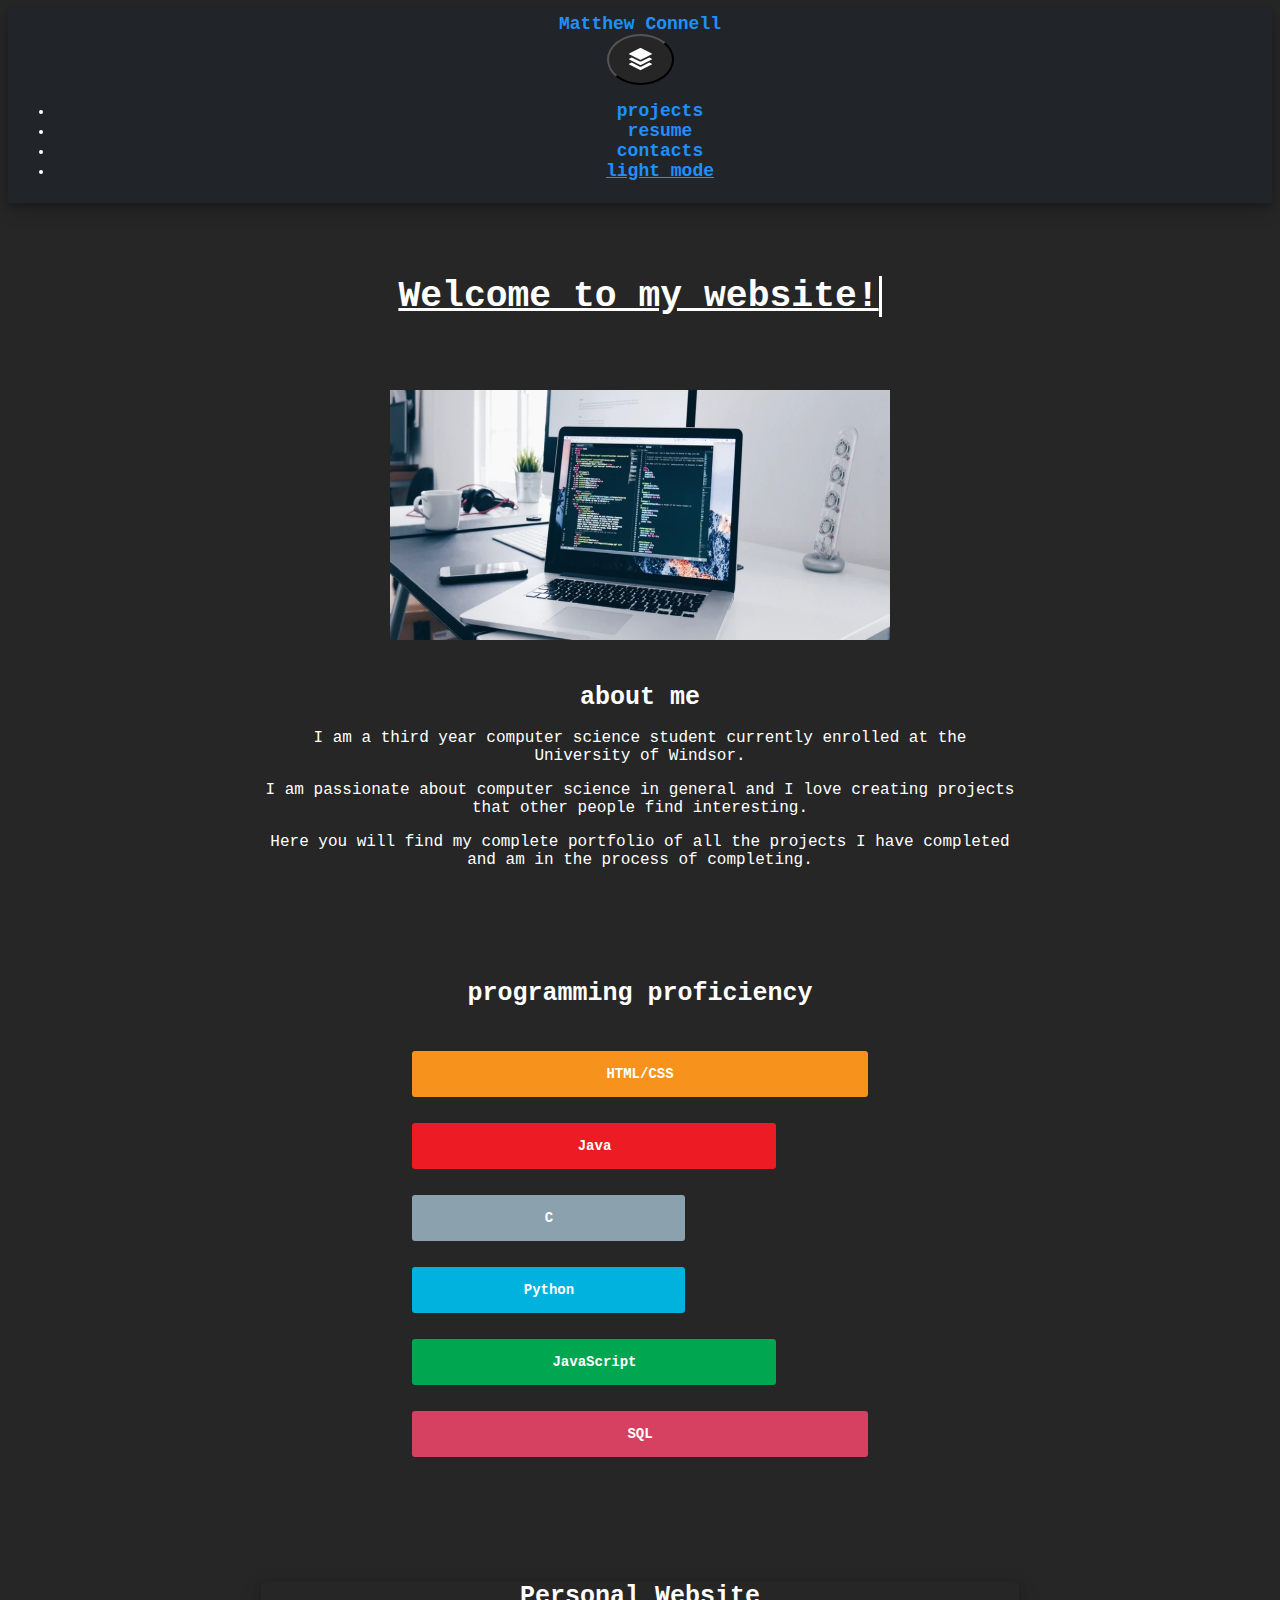
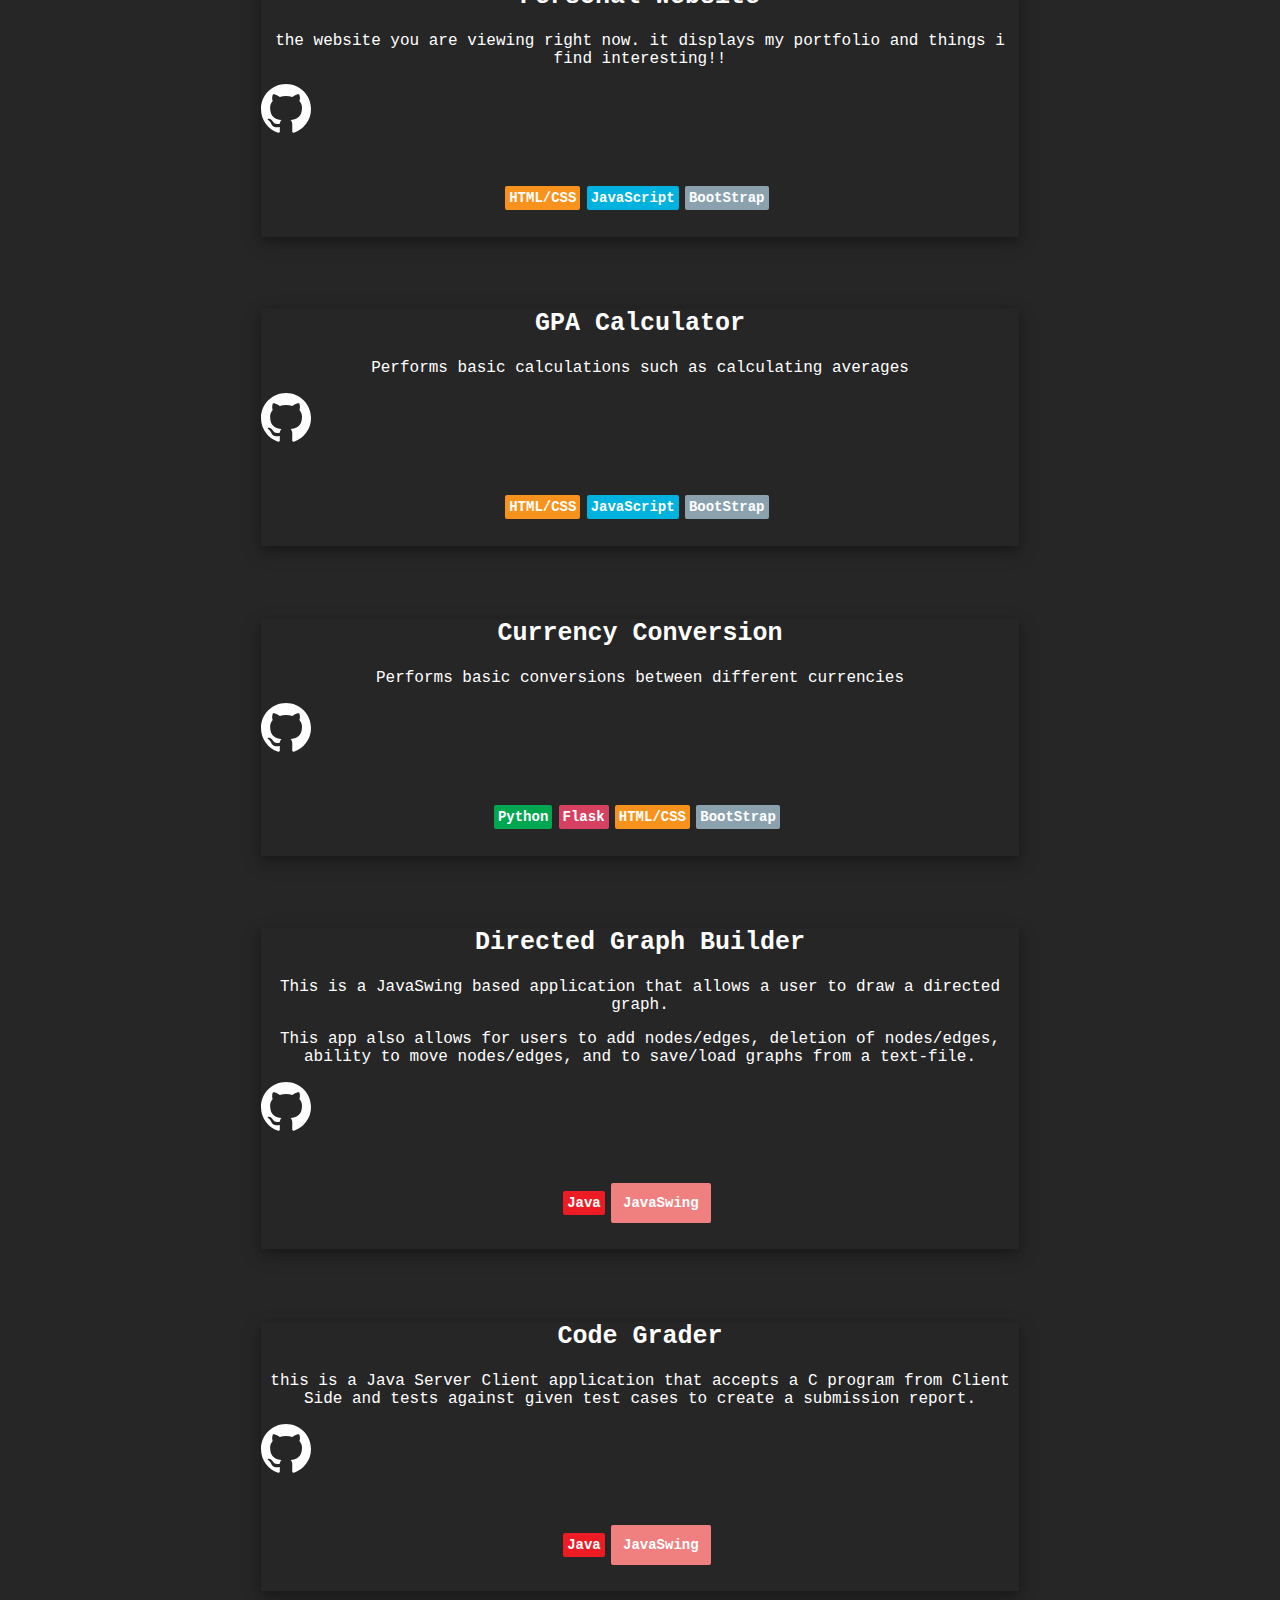
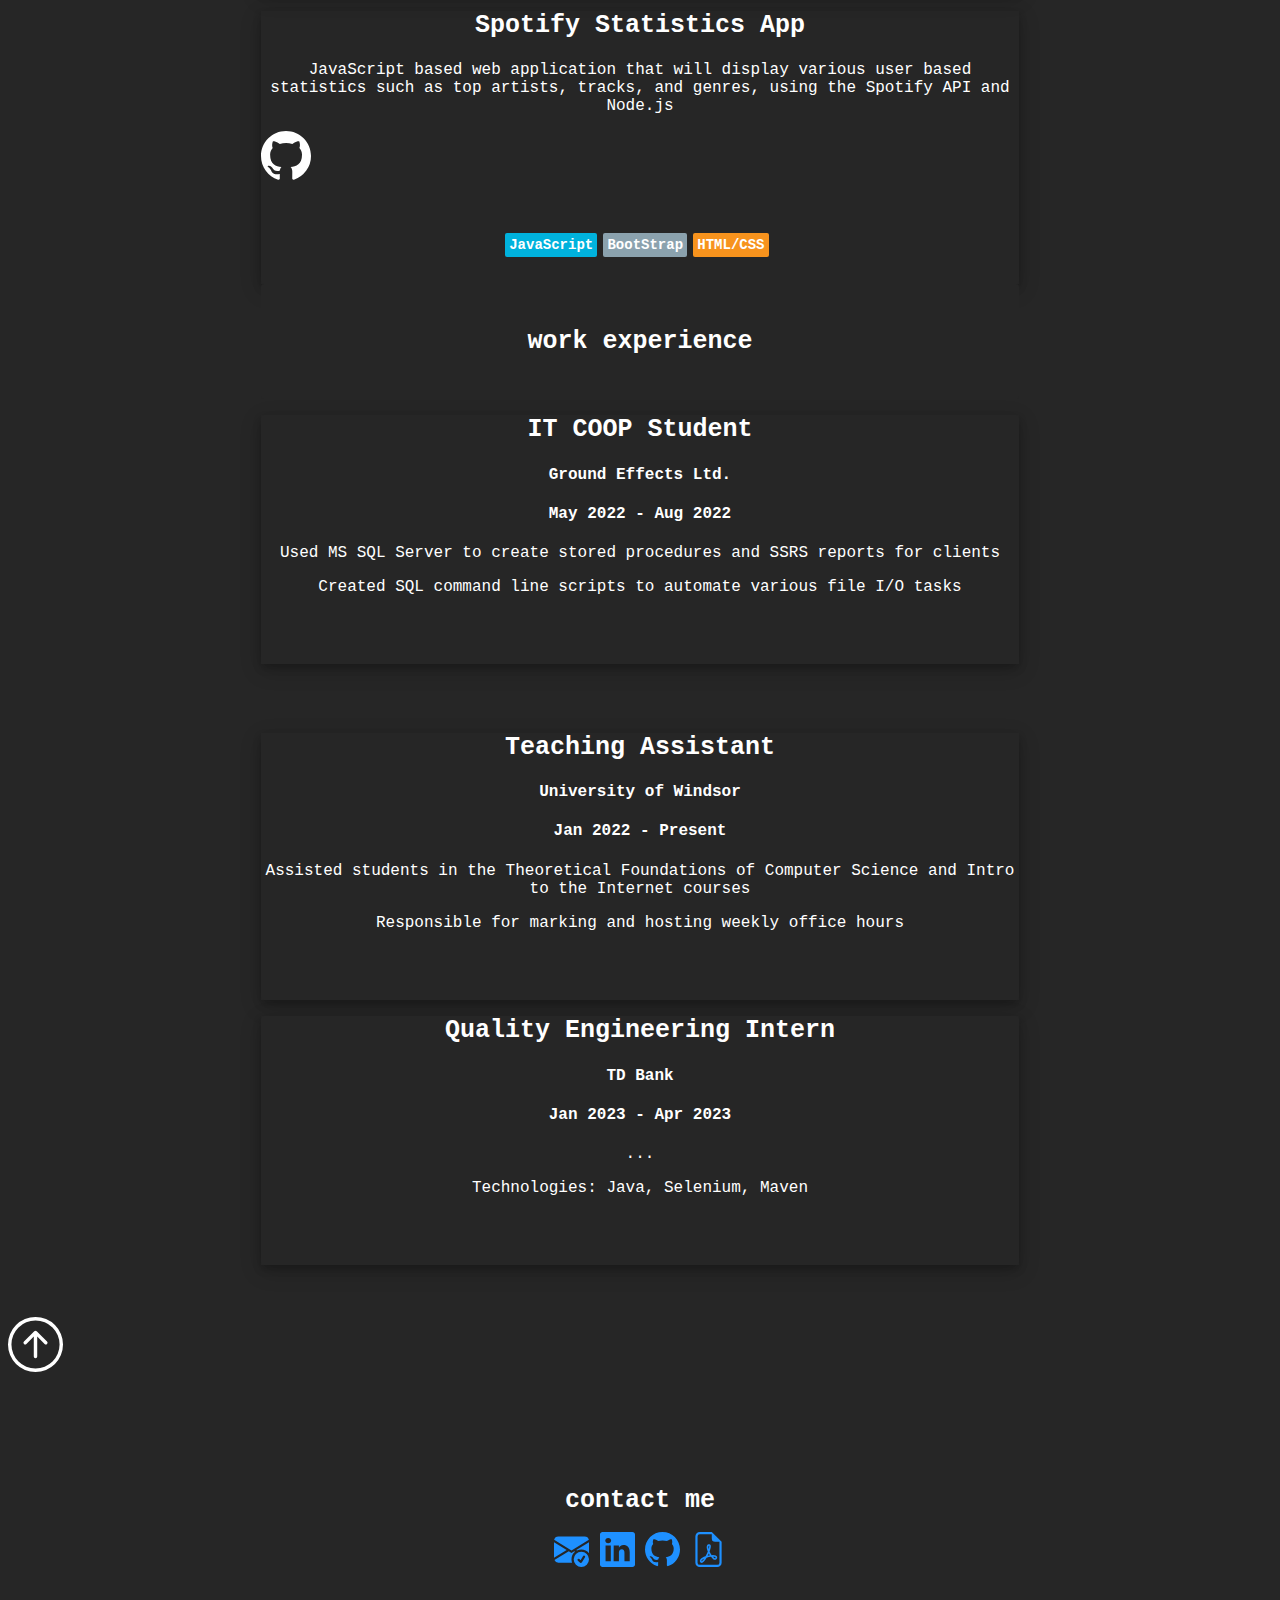
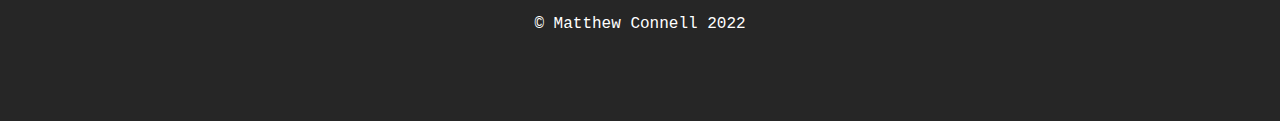
==== commit 8db0dffc: "Update index.html" ====
--- a/index.html
+++ b/index.html
@@ -48,7 +48,7 @@
 								<a href="#project1" class="nav-link text-light">projects</a>
 							</li>
 							<li class="nav-item bg-dark"style="min-width: 120px;">
-								<a href="MatthewConnellResumeSummer2022.pdf" class="nav-link active text-light">resume</a>
+								<a href="MatthewConnell_Resume2022F.pdf" class="nav-link active text-light">resume</a>
 							</li>
 							<li class="nav-item bg-dark"style="min-width: 120px;">
 								<a href="#contacts" class="nav-link text-light">contacts</a>
@@ -107,19 +107,20 @@
 			</div>
 			<br>
 			<div class="container-prog">
+				<div class="skills python"><p style="font-size: 14px;">Python</p></div>
+			</div>
+			<br>
+			<div class="container-prog">
 				<div class="skills js"><p style="font-size: 14px;">JavaScript</p></div>
 			</div>
 			<br>
 			<div class="container-prog">
-				<div class="skills python"><p style="font-size: 14px;">Python</p></div>
-			</div>
-			<br>
-			<div class="container-prog">
 				<div class="skills sql"><p style="font-size: 14px;">SQL</p></div>
 			</div>
 		</div>
 
-		<br><br>
+		<br><br><br><br>
+
 		<div class = "container">
 			<div class="row">
 				<div class="col" id="project1" style="  box-shadow: 0 4px 8px 0 rgba(0, 0, 0, 0.2), 0 6px 20px 0 rgba(0, 0, 0, 0.19);">
@@ -266,28 +267,45 @@
 			<br>
 		</div>
 
-		<div class="container"  id="work" style="  box-shadow: 0 4px 8px 0 rgba(0, 0, 0, 0.2), 0 6px 20px 0 rgba(0, 0, 0, 0.19);">
-			<h1 class="work">IT COOP Student</h1>
-			<h4 class="date">Ground Effects Ltd.</h4>
-			<h4 class="date">May 2022 - Aug 2022</h4>
-			<p>Used MS SQL Server to create SSRS reports for clients</p>
-			<p>Assist in testing of company websites to ensure there are no potential issues</p>
-			<br>
-
-			<br>
-		</div>
-
-		<br><br>
-
-		<div class="container"  style="  box-shadow: 0 4px 8px 0 rgba(0, 0, 0, 0.2), 0 6px 20px 0 rgba(0, 0, 0, 0.19);">
-			<h1 class="work">Hyflex Teaching Assistant</h1>
-			<h4 class="date">University of Windsor</h4>
-			<h4 class="date">Jan 2022 - Apr 2022</h4>
-			<p>Assisted students in the Theoretical Foundations of Computer Science course</p>
-			<p>Responsible for assisting the professor with technical support to ensure lectures run without issues for in-person and online operations</p>
-			<br>
-
-			<br>
+		<div class="container">
+			<div class="row">
+				<div class="col"  id="work" style="  box-shadow: 0 4px 8px 0 rgba(0, 0, 0, 0.2), 0 6px 20px 0 rgba(0, 0, 0, 0.19);">
+					<h1 class="work">IT COOP Student</h1>
+					<h4 class="date">Ground Effects Ltd.</h4>
+					<h4 class="date">May 2022 - Aug 2022</h4>
+					<p>Used MS SQL Server to create stored procedures and SSRS reports for clients</p>
+					<p>Created SQL command line scripts to automate various file I/O tasks</p>
+					<br>
+					<br>
+				</div>
+
+				<br><br>
+
+				<div class="col"  style="  box-shadow: 0 4px 8px 0 rgba(0, 0, 0, 0.2), 0 6px 20px 0 rgba(0, 0, 0, 0.19);">
+					<h1 class="work">Teaching Assistant</h1>
+					<h4 class="date">University of Windsor</h4>
+					<h4 class="date">Jan 2022 - Present</h4>
+					<p>Assisted students in the Theoretical Foundations of Computer Science and Intro to the Internet courses</p>
+					<p>Responsible for marking and hosting weekly office hours</p>
+					<br>
+
+					<br>
+				</div>
+
+
+			</div>
+		</div>
+		<div class="container">
+			<div class="col"  style="  box-shadow: 0 4px 8px 0 rgba(0, 0, 0, 0.2), 0 6px 20px 0 rgba(0, 0, 0, 0.19);">
+				<h1 class="work">Quality Engineering Intern</h1>
+				<h4 class="date">TD Bank</h4>
+				<h4 class="date">Jan 2023 - Apr 2023</h4>
+				<p>...</p>
+				<p>Technologies: Java, Selenium, Maven</p>
+				<br>
+
+				<br>
+			</div>
 		</div>
 
 		<br><br>
@@ -300,6 +318,7 @@
 				  </svg>
 			</a>
 		</div>
+
 		<br><br>
 
 
@@ -323,7 +342,7 @@
 					<path d="M8 0C3.58 0 0 3.58 0 8c0 3.54 2.29 6.53 5.47 7.59.4.07.55-.17.55-.38 0-.19-.01-.82-.01-1.49-2.01.37-2.53-.49-2.69-.94-.09-.23-.48-.94-.82-1.13-.28-.15-.68-.52-.01-.53.63-.01 1.08.58 1.23.82.72 1.21 1.87.87 2.33.66.07-.52.28-.87.51-1.07-1.78-.2-3.64-.89-3.64-3.95 0-.87.31-1.59.82-2.15-.08-.2-.36-1.02.08-2.12 0 0 .67-.21 2.2.82.64-.18 1.32-.27 2-.27.68 0 1.36.09 2 .27 1.53-1.04 2.2-.82 2.2-.82.44 1.1.16 1.92.08 2.12.51.56.82 1.27.82 2.15 0 3.07-1.87 3.75-3.65 3.95.29.25.54.73.54 1.48 0 1.07-.01 1.93-.01 2.2 0 .21.15.46.55.38A8.012 8.012 0 0 0 16 8c0-4.42-3.58-8-8-8z"/>
 				</svg>
 			</a>
-			<a class="links" href="MatthewConnellResumeSummer2022.pdf">
+			<a class="links" href="MatthewConnell_Resume2022F.pdf">
 				<svg xmlns="http://www.w3.org/2000/svg" width="35" height="35" fill="currentColor" class="bi bi-file-earmark-pdf" viewBox="0 0 16 16">
 					<path d="M14 14V4.5L9.5 0H4a2 2 0 0 0-2 2v12a2 2 0 0 0 2 2h8a2 2 0 0 0 2-2zM9.5 3A1.5 1.5 0 0 0 11 4.5h2V14a1 1 0 0 1-1 1H4a1 1 0 0 1-1-1V2a1 1 0 0 1 1-1h5.5v2z"/>
 					<path d="M4.603 14.087a.81.81 0 0 1-.438-.42c-.195-.388-.13-.776.08-1.102.198-.307.526-.568.897-.787a7.68 7.68 0 0 1 1.482-.645 19.697 19.697 0 0 0 1.062-2.227 7.269 7.269 0 0 1-.43-1.295c-.086-.4-.119-.796-.046-1.136.075-.354.274-.672.65-.823.192-.077.4-.12.602-.077a.7.7 0 0 1 .477.365c.088.164.12.356.127.538.007.188-.012.396-.047.614-.084.51-.27 1.134-.52 1.794a10.954 10.954 0 0 0 .98 1.686 5.753 5.753 0 0 1 1.334.05c.364.066.734.195.96.465.12.144.193.32.2.518.007.192-.047.382-.138.563a1.04 1.04 0 0 1-.354.416.856.856 0 0 1-.51.138c-.331-.014-.654-.196-.933-.417a5.712 5.712 0 0 1-.911-.95 11.651 11.651 0 0 0-1.997.406 11.307 11.307 0 0 1-1.02 1.51c-.292.35-.609.656-.927.787a.793.793 0 0 1-.58.029zm1.379-1.901c-.166.076-.32.156-.459.238-.328.194-.541.383-.647.547-.094.145-.096.25-.04.361.01.022.02.036.026.044a.266.266 0 0 0 .035-.012c.137-.056.355-.235.635-.572a8.18 8.18 0 0 0 .45-.606zm1.64-1.33a12.71 12.71 0 0 1 1.01-.193 11.744 11.744 0 0 1-.51-.858 20.801 20.801 0 0 1-.5 1.05zm2.446.45c.15.163.296.3.435.41.24.19.407.253.498.256a.107.107 0 0 0 .07-.015.307.307 0 0 0 .094-.125.436.436 0 0 0 .059-.2.095.095 0 0 0-.026-.063c-.052-.062-.2-.152-.518-.209a3.876 3.876 0 0 0-.612-.053zM8.078 7.8a6.7 6.7 0 0 0 .2-.828c.031-.188.043-.343.038-.465a.613.613 0 0 0-.032-.198.517.517 0 0 0-.145.04c-.087.035-.158.106-.196.283-.04.192-.03.469.046.822.024.111.054.227.09.346z"/>
--- a/dark-theme.css
+++ b/dark-theme.css
@@ -32,7 +32,7 @@
 
 body{
   text-align: left;
-  background-color:rgb(72,72,72);
+  background-color:#262626;
   font: 1.4em Arial, sans-serif;
 }
 
@@ -51,11 +51,11 @@
 nav{
   text-align: center;
   position: -webkit-sticky;
-  background-color:#212529;
-  color: white;
-  font-weight: bolder;
-  font-family: monospace;
-  font-size: 18px;
+  background-color:#212529 !important;
+  color: white;
+  font-weight: bolder;
+  font-family: monospace;
+  font-size: 16px !important;
   text-align: center;
 }
 nav a:hover{
@@ -63,7 +63,7 @@
   color: dodgerblue !important;
 }
 nav a{
-  background-color:#212529;
+  background-color:#212529 !important;
   color: dodgerblue;
 }
 
@@ -71,7 +71,7 @@
   position: -webkit-sticky;
   position: sticky;
   top: 0;
-  background-color: #212529;
+  background-color: #212529 !important;
   padding: 6px;
   box-shadow: 0 4px 8px 0 rgba(0, 0, 0, 0.2), 0 6px 20px 0 rgba(0, 0, 0, 0.19);
   
@@ -109,17 +109,17 @@
   font-family: monospace;
   font-size: 18px;
   text-align: center;
-  background-color:rgb(72,72,72);
+  background-color:#262626;
   text-decoration: none;
 }
 
 .links{
-  color: #73c2fb;
+  color: dodgerblue;
   font-weight: bolder;
   font-family: monospace;
   font-size: 18px;
   text-align: center;
-  background-color:rgb(72,72,72);
+  background-color:#262626;
   text-decoration: none;
 }
 
@@ -129,12 +129,12 @@
   font-family: monospace;
   font-size: 18px;
   text-align: center;
-  background-color:rgb(72,72,72);
+  background-color:#262626;
   text-decoration: none;
 }
 
 a:hover{
-  background-color: rgb(72,72,72);
+  background-color: #262626;
   color: dodgerblue;
   text-decoration: none;
 }
@@ -155,7 +155,7 @@
 button {
   padding: 12px 20px;
   color: white;
-  background-color: rgb(72,72,72);
+  background-color: #262626;
   border-radius: 50%;
   -moz-border-radius:50%;
   -webkit-border-radius:50%;
@@ -190,7 +190,7 @@
 
 .container-prog{
   width: 60%;
-  background-color: rgb(72,72,72);
+  background-color: #262626;
   margin-left: 20%;
   margin-right: 20%;
   border-radius: 3px;
@@ -198,7 +198,7 @@
 }
 
 .container-fluid {
-  background-color: rgb(72,72,72);
+  background-color: #262626;
 }
 
 .skills {
@@ -212,14 +212,16 @@
   border: none;
 }
 
-.html{width: 90%; background-color: #F7931D;}
-.java{width: 75%; background-color: #ED1C24;}
+  
+.html{width: 100%; background-color: #F7931D;}
+.java{width: 80%; background-color: #ED1C24;}
 .c{width: 60%; background-color: #8BA2AE;}
-.python{width: 80%; background-color: #00A650;}
-.js{width: 70%; background-color: #00B2DD;}
+.python{width: 60%; background-color: #00B2DD;}
+.js{width: 80%; background-color: #00A650;}
+.sql{width: 100%; background-color: #d64161;}
 
 .container{
-  background-color: rgb(72,72,72);
+  background-color: #262626;
   margin-left: 20%;
   margin-right: 20%;
   border-radius: 3px;
@@ -303,7 +305,7 @@
 .bg-javasw{
   background-color: 	#f08080;
   font-family: monospace; 
-  padding: 4px;
+  padding: 12px;
   font-size: 14px;
   text-align: center;
   color: white;
@@ -318,6 +320,14 @@
   display: flex;
   justify-content: center;
   align-items: center;
+}
+
+.work {
+  color: white;
+  font-weight: bolder;
+  font-family: monospace;
+  font-size: 25px;
+  text-align: center;
 }
 
 .wrapper {
